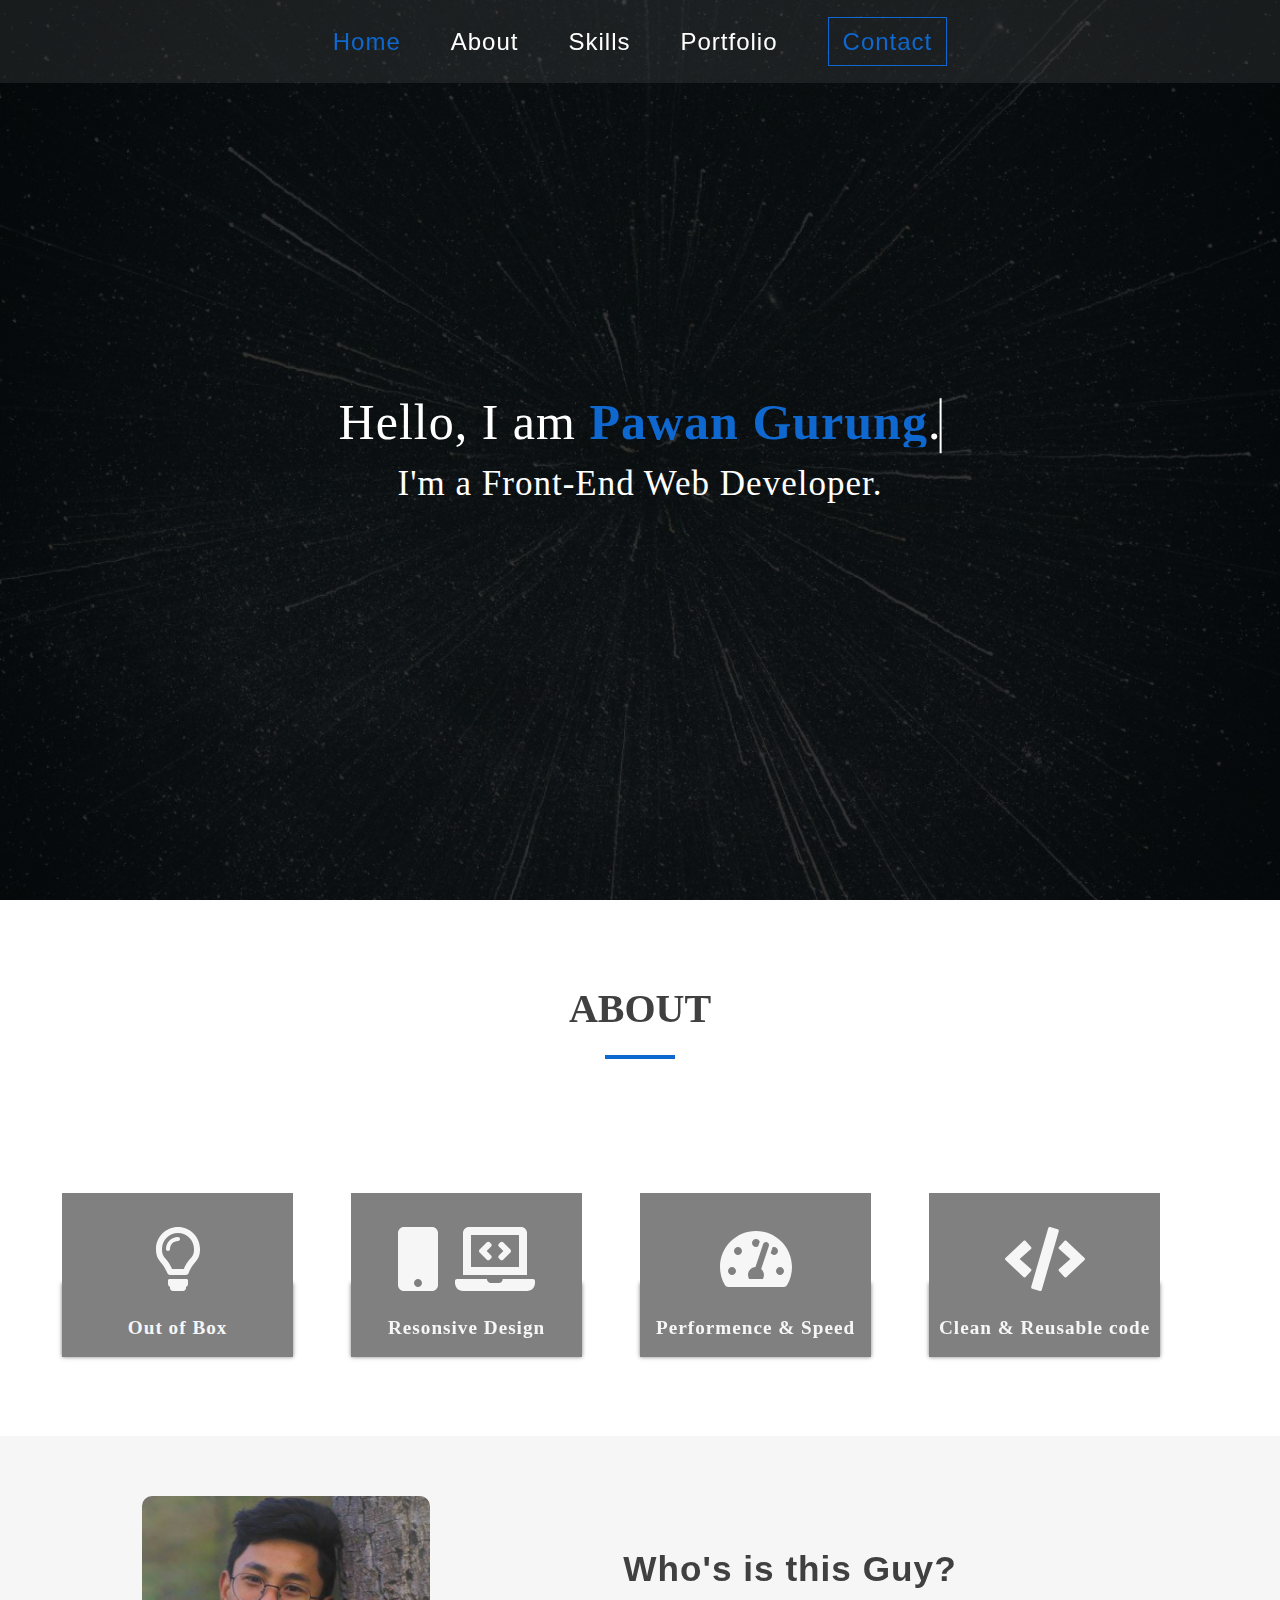
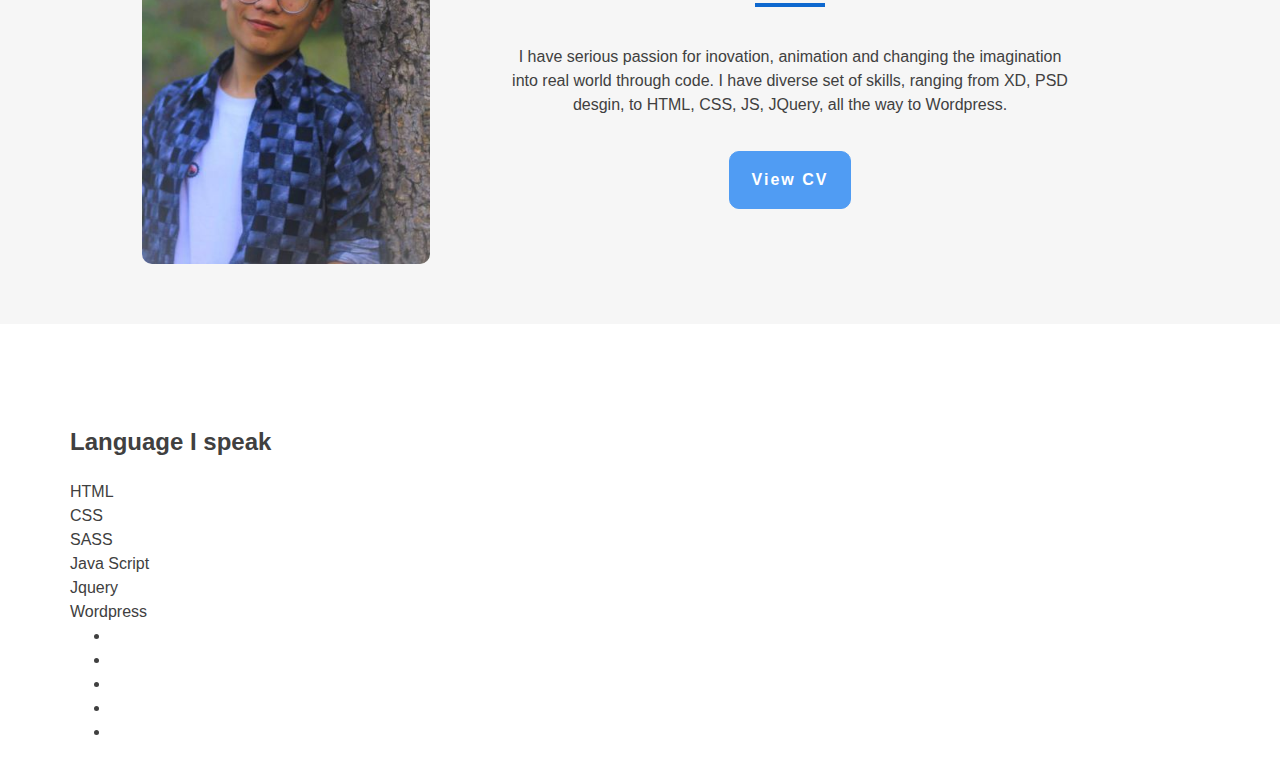
==== markup/index.html @ fe305aac "Desktop Banner and About completed" ====
<!DOCTYPE html>
<html lang="en">
<head>
	<meta charset="UTF-8">
	<meta name="viewport" content="width=device-width, initial-scale=1">
	<link href="https://fonts.googleapis.com/css?family=Raleway:100,100i,200,200i,300,300i,400,400i,500,500i,600,600i,700,700i,800,800i,900,900i&display=swap" rel="stylesheet">
	<link rel="stylesheet" type="text/css" href="style.css">
	<title>Pawan Gurung</title>
</head>
<body>
	<div id="page" class="site">
		<div class="bg-wrapper">
			<header class="site-header">
				<div class="container">
					<div class="text-site">
						<h1 class="site-title">Hello, I am <span class="highlight">Pawan Gurung</span>.</h1>
						<p class="site-description">I'm a Front-End Web Developer.</p>
					</div>
					<nav class="main-navigation">
						<ul>
							<li><a class="current" href="#">Home</a></li>
							<li><a href="#">About</a></li>
							<li><a href="#">Skills</a></li>
							<li><a href="#">Portfolio</a></li>
							<li><a  class="contact" href="#">Contact</a></li>
						</ul> 
					</nav>
				</div>
			</header>
		</div>
		<section id="about-section" class="about">
			<div class="container">
				<header class="section-header">
					<h2 class="section-title">About</h2>
				</header>
				<div class="row">
					<div class="items">
						<div class="icon-holder">
							<i class="far fa-lightbulb"></i>
							<h3 class="title">Out of Box</h3>
						</div>
						<div class="content">
							<p>Making site creative as much as i can. Next Gen site.</p>
						</div>
					</div>
					<div class="items">
						<div class="icon-holder">
							<i class="fas fa-mobile"></i>
							<i class="fas fa-laptop-code"></i>
							<h3 class="title">Resonsive Design</h3>
						</div>
						<div class="content">
							<p>My layouts will look perfect and work on any device.</p>
						</div>
					</div>
					<div class="items">
						<div class="icon-holder">
							<i class="fas fa-tachometer-alt"></i>
							<h3 class="title">Performence & Speed</h3>
						</div>
						<div class="content">
							<p>I make my site fast load and lag free interaction.</p>
						</div>
					</div>
					<div class="items">
						<div class="icon-holder">
							<i class="fas fa-code"></i>
							<h3 class="title">Clean & Reusable code</h3>
						</div>
						<div class="content">
							<p>I dont just create it, I properly organize it too.</p>
						</div>
					</div>
				</div>
			</div>
			<div class="about-description">
				<div class="container">
					<div class="img-holder">
						<img src="images/img2.jpg" alt="">
					</div>
					<div class="description">
						<h3 class="title">Who's is this Guy?</h3>
						<div class="text-holder">
							<p>I have serious passion for inovation, animation and changing the imagination into real world through code. I have diverse set of skills, ranging from XD, PSD desgin, to HTML, CSS, JS, JQuery, all the way to Wordpress.</p>
						</div>
						<div class="btns">
							<a href="#">View CV</a>
						</div>
					</div>
				</div>
			</div>
		</section>
		<section id="skills-section" class="skills">
			<div class="container">
				<div class="skills">
					<h2 class="title">Language I speak</h2>
					<div class="bar">
						<div class="bar-fill">
							<span class="bar-title">HTML</span>
						</div>
					</div>
					<div class="bar">
						<div class="bar-fill">
							<span class="bar-title">CSS</span>
						</div>
					</div>
					<div class="bar">
						<div class="bar-fill">
							<span class="bar-title">SASS</span>
						</div>
					</div>
					<div class="bar">
						<div class="bar-fill">
							<span class="bar-title">Java Script</span>
						</div>
					</div>
					<div class="bar">
						<div class="bar-fill">
							<span class="bar-title">Jquery</span>
						</div>
					</div>
					<div class="bar">
						<div class="bar-fill">
							<span class="bar-title">Wordpress</span>
						</div>
					</div>
				</div>
				<div class="dev-t">
					<ul>
						<li></li>
						<li></li>
						<li></li>
						<li></li>
						<li></li>
					</ul>
				</div>
			</div>
		</section>
		<section id="portfolio-section" class="portfolio"></section>
	</div>
<script src="js/all.js"></script>
</body>
</html>
---- markup/style.css ----
/*!
Theme Name: Pawan Portfolio
Theme URI: http://underscores.me/
Author: Pawan Gurung
Author URI: http://brad.io
Description: This is my official site.
Version: 1.0.0
License: GNU General Public License v2 or later
License URI: LICENSE
Text Domain: demo-web
Tags: custom-background, custom-logo, custom-menu, featured-images, threaded-comments, translation-ready

This theme, like WordPress, is licensed under the GPL.
Use it to make something cool, have fun, and share what you've learned with others.

Demo is based on Underscores https://underscores.me/, (C) 2012-2017 Automattic, Inc.
Underscores is distributed under the terms of the GNU GPL v2 or later.

Normalizing styles have been helped along thanks to the fine work of
Nicolas Gallagher and Jonathan Neal https://necolas.github.io/normalize.css/
*/
/*--------------------------------------------------------------
# Normalize
--------------------------------------------------------------*/
html {
  font-family: sans-serif;
  -webkit-text-size-adjust: 100%;
  -ms-text-size-adjust: 100%; }

body {
  margin: 0; }

article,
aside,
details,
figcaption,
figure,
footer,
header,
main,
menu,
nav,
section,
summary {
  display: block; }

audio,
canvas,
progress,
video {
  display: inline-block;
  vertical-align: baseline; }

audio:not([controls]) {
  display: none;
  height: 0; }

[hidden],
template {
  display: none; }

a {
  background-color: transparent; }

a:active,
a:hover {
  outline: 0; }

abbr[title] {
  border-bottom: 1px dotted; }

b,
strong {
  font-weight: bold; }

dfn {
  font-style: italic; }

h1 {
  font-size: 2em;
  margin: 0.67em 0; }

mark {
  background: #ff0;
  color: #000; }

small {
  font-size: 80%; }

sub,
sup {
  font-size: 75%;
  line-height: 0;
  position: relative;
  vertical-align: baseline; }

sup {
  top: -0.5em; }

sub {
  bottom: -0.25em; }

img {
  border: 0; }

svg:not(:root) {
  overflow: hidden; }

figure {
  margin: 1em 40px; }

hr {
  box-sizing: content-box;
  height: 0; }

pre {
  overflow: auto; }

code,
kbd,
pre,
samp {
  font-family: monospace, monospace;
  font-size: 1em; }

button,
input,
optgroup,
select,
textarea {
  color: inherit;
  font: inherit;
  margin: 0; }

button {
  overflow: visible; }

button,
select {
  text-transform: none; }

button,
html input[type="button"],
input[type="reset"],
input[type="submit"] {
  -webkit-appearance: button;
  cursor: pointer; }

button[disabled],
html input[disabled] {
  cursor: default; }

button::-moz-focus-inner,
input::-moz-focus-inner {
  border: 0;
  padding: 0; }

input {
  line-height: normal; }

input[type="checkbox"],
input[type="radio"] {
  box-sizing: border-box;
  padding: 0; }

input[type="number"]::-webkit-inner-spin-button,
input[type="number"]::-webkit-outer-spin-button {
  height: auto; }

input[type="search"]::-webkit-search-cancel-button,
input[type="search"]::-webkit-search-decoration {
  -webkit-appearance: none; }

fieldset {
  border: 1px solid #c0c0c0;
  margin: 0 2px;
  padding: 0.35em 0.625em 0.75em; }

legend {
  border: 0;
  padding: 0; }

textarea {
  overflow: auto; }

optgroup {
  font-weight: bold; }

table {
  border-collapse: collapse;
  border-spacing: 0; }

td,
th {
  padding: 0; }

/*--------------------------------------------------------------
# Typography
--------------------------------------------------------------*/
body,
button,
input,
select,
optgroup,
textarea {
  color: #404040;
  font-family: sans-serif;
  font-size: 16px;
  font-size: 1rem;
  line-height: 1.5; }

h1, h2, h3, h4, h5, h6 {
  clear: both; }

p {
  margin-bottom: 1.5em; }

dfn, cite, em, i {
  font-style: italic; }

blockquote {
  margin: 0 1.5em; }

address {
  margin: 0 0 1.5em; }

pre {
  background: #eee;
  font-family: "Courier 10 Pitch", Courier, monospace;
  font-size: 15px;
  font-size: 0.9375rem;
  line-height: 1.6;
  margin-bottom: 1.6em;
  max-width: 100%;
  overflow: auto;
  padding: 1.6em; }

code, kbd, tt, var {
  font-family: Monaco, Consolas, "Andale Mono", "DejaVu Sans Mono", monospace;
  font-size: 15px;
  font-size: 0.9375rem; }

abbr, acronym {
  border-bottom: 1px dotted #666;
  cursor: help; }

mark, ins {
  background: #fff9c0;
  text-decoration: none; }

big {
  font-size: 125%; }

/*==========================
 Common style
===========================*/
.site {
  background: #fff; }

.custom-background .site {
  margin: 0 20px; }

.container {
  max-width: 1170px;
  margin: 0 auto;
  padding: 0 15px; }

.container:after {
  content: '';
  display: block;
  clear: both; }

.row {
  margin: 0 -15px; }

.row:after {
  content: '';
  display: block;
  clear: both; }

.clearfix {
  content: '';
  display: block;
  clear: both; }

.bg-wrapper {
  position: relative;
  background: linear-gradient(rgba(0, 0, 0, 0.8), rgba(0, 0, 0, 0.8)), url(images/img1.jpg);
  background-position: center;
  background-size: cover;
  background-attachment: fixed;
  height: 100vh; }

/*--------------------------------------------------------------
# Accessibility
--------------------------------------------------------------*/
/* Text meant only for screen readers. */
.screen-reader-text {
  border: 0;
  clip: rect(1px, 1px, 1px, 1px);
  clip-path: inset(50%);
  height: 1px;
  margin: -1px;
  overflow: hidden;
  padding: 0;
  position: absolute !important;
  width: 1px;
  word-wrap: normal !important;
  /* Many screen reader and browser combinations announce broken words as they would appear visually. */ }

.screen-reader-text:focus {
  background-color: #f1f1f1;
  border-radius: 3px;
  box-shadow: 0 0 2px 2px rgba(0, 0, 0, 0.6);
  clip: auto !important;
  clip-path: none;
  color: #21759b;
  display: block;
  font-size: 14px;
  font-size: 0.875rem;
  font-weight: bold;
  height: auto;
  left: 5px;
  line-height: normal;
  padding: 15px 23px 14px;
  text-decoration: none;
  top: 5px;
  width: auto;
  z-index: 100000;
  /* Above WP toolbar. */ }

/* Do not show the outline on the skip link target. */
#content[tabindex="-1"]:focus {
  outline: 0; }

/*--------------------------------------------------------------
# Alignments
--------------------------------------------------------------*/
.alignleft {
  display: inline;
  float: left;
  margin-right: 1.5em; }

.alignright {
  display: inline;
  float: right;
  margin-left: 1.5em; }

.aligncenter {
  clear: both;
  display: block;
  margin-left: auto;
  margin-right: auto; }

/*--------------------------------------------------------------
## Captions
--------------------------------------------------------------*/
.wp-caption {
  margin-bottom: 1.5em;
  margin-top: 0;
  max-width: 100%; }

.wp-caption img[class*="wp-image-"] {
  display: block;
  margin-left: auto;
  margin-right: auto; }

.wp-caption .wp-caption-text {
  font-size: 0.722em;
  color: #86919d; }

.wp-caption-text {
  text-align: center; }

/*--------------------------------------------------------------
# Clearings
--------------------------------------------------------------*/
.clear:before,
.clear:after,
.entry-content:before,
.entry-content:after,
.comment-content:before,
.comment-content:after,
.site-header:before,
.site-header:after,
.site-content:before,
.site-content:after,
.site-footer:before,
.site-footer:after {
  content: "";
  display: table;
  table-layout: fixed; }

.clear:after,
.entry-content:after,
.comment-content:after,
.site-header:after,
.site-content:after,
.site-footer:after {
  clear: both; }

/*--------------------------------------------------------------
## Comments
--------------------------------------------------------------*/
.comment-content a {
  word-wrap: break-word; }

.bypostauthor {
  display: block; }

/*--------------------------------------------------------------
# Content
--------------------------------------------------------------*/
/*--------------------------------------------------------------
## Posts and pages
--------------------------------------------------------------*/
.sticky {
  display: block; }

.hentry {
  margin: 0 0 1.5em; }

.updated:not(.published) {
  display: none; }

.page-content,
.entry-content,
.entry-summary {
  margin: 1.5em 0 0; }

.page-links {
  clear: both;
  margin: 0 0 1.5em; }

/*--------------------------------------------------------------
# Elements
--------------------------------------------------------------*/
html {
  -webkit-box-sizing: border-box;
  box-sizing: border-box; }

*,
*:before,
*:after {
  /* Inherit box-sizing to make it easier to change the property for components that leverage other behavior; see https://css-tricks.com/inheriting-box-sizing-probably-slightly-better-best-practice/ */
  -webkit-box-sizing: inherit;
  box-sizing: inherit; }

body {
  background: #fff;
  /* Fallback for when there is no custom background color defined. */ }

hr {
  background-color: #f1f5f8;
  border: 0;
  height: 2px;
  margin-bottom: 1.5em; }

ul, ol {
  margin: 0 0 1.5em 0; }

ul {
  list-style: disc; }

ol {
  list-style: decimal; }

li > ul,
li > ol {
  margin-bottom: 0;
  margin-left: 1.5em; }

dt {
  font-weight: bold; }

dd {
  margin: 0 1.5em 1.5em; }

img {
  height: auto;
  /* Make sure images are scaled correctly. */
  max-width: 100%;
  /* Adhere to container width. */ }

figure {
  margin: 1em 0;
  /* Extra wide images within figure tags don't overflow the content area. */ }

table {
  margin: 0 0 1.5em;
  width: 100%; }

/*--------------------------------------------------------------
# Forms
--------------------------------------------------------------*/
button,
input[type="button"],
input[type="reset"],
input[type="submit"] {
  display: inline-block;
  background: #0e68cf;
  color: #fff;
  padding: 9px 24px;
  font-size: 1em;
  font-weight: 500;
  border: 1px solid #0e68cf;
  border-radius: 4px;
  -webkit-transition: ease, 0.2s;
  -moz-transition: ease, 0.2s;
  transition: ease, 0.2s;
  outline: none; }

button:hover,
input[type="button"]:hover,
input[type="reset"]:hover,
input[type="submit"]:hover {
  background: #fff;
  border-color: #0e68cf;
  color: #0e68cf;
  text-decoration: none; }

button:active, button:focus,
input[type="button"]:active,
input[type="button"]:focus,
input[type="reset"]:active,
input[type="reset"]:focus,
input[type="submit"]:active,
input[type="submit"]:focus {
  background: #fff;
  border-color: #0e68cf;
  color: #0e68cf;
  text-decoration: none; }

input[type="text"],
input[type="email"],
input[type="url"],
input[type="password"],
input[type="search"],
input[type="number"],
input[type="tel"],
input[type="range"],
input[type="date"],
input[type="month"],
input[type="week"],
input[type="time"],
input[type="datetime"],
input[type="datetime-local"],
input[type="color"],
textarea {
  color: #86919d;
  border: 1px solid #dae1e7;
  border-radius: 4px;
  padding: 10px 15px;
  font-size: 0.8em;
  outline: none; }

input[type="text"]:focus,
input[type="email"]:focus,
input[type="url"]:focus,
input[type="password"]:focus,
input[type="search"]:focus,
input[type="number"]:focus,
input[type="tel"]:focus,
input[type="range"]:focus,
input[type="date"]:focus,
input[type="month"]:focus,
input[type="week"]:focus,
input[type="time"]:focus,
input[type="datetime"]:focus,
input[type="datetime-local"]:focus,
input[type="color"]:focus,
textarea:focus {
  color: #111; }

select {
  border: 1px solid #dae1e7; }

textarea {
  width: 100%;
  height: 180px;
  resize: vertical; }

/*--------------------------------------------------------------
# Infinite scroll
--------------------------------------------------------------*/
/* Globally hidden elements when Infinite Scroll is supported and in use. */
.infinite-scroll .posts-navigation,
.infinite-scroll.neverending .site-footer {
  /* Theme Footer (when set to scrolling) */
  display: none; }

/* When Infinite Scroll has reached its end we need to re-display elements that were hidden (via .neverending) before. */
.infinity-end.neverending .site-footer {
  display: block; }

/*--------------------------------------------------------------
# Media
--------------------------------------------------------------*/
.page-content .wp-smiley,
.entry-content .wp-smiley,
.comment-content .wp-smiley {
  border: none;
  margin-bottom: 0;
  margin-top: 0;
  padding: 0; }

/* Make sure embeds and iframes fit their containers. */
embed,
iframe,
object {
  max-width: 100%; }

/* Make sure logo link wraps around logo image. */
.custom-logo-link {
  display: inline-block; }

.site-header .text-site {
  position: absolute;
  top: 50%;
  left: 50%;
  -webkit-transform: translate(-50%, -50%);
  -moz-transform: translate(-50%, -50%);
  transform: translate(-50%, -50%);
  font-family: " 'Raleway', sans-serif ";
  color: #fff; }
  .site-header .text-site .site-title {
    font-size: 3.125rem;
    line-height: 3.08rem;
    font-weight: 500;
    letter-spacing: 1px;
    margin: 0;
    animation: type 3s steps(22) 1;
    overflow: hidden;
    white-space: nowrap; }
    .site-header .text-site .site-title:after {
      content: '';
      position: absolute;
      top: 0;
      left: 0;
      width: 100%;
      height: 55px;
      border-right: 2px solid #fff;
      -webkit-animation: type 3s steps(22) 1;
      -o-animation: type 3s steps(22) 1;
      -o-animation: type 3s steps(22) 1;
      animation: type 3s steps(22) 1; }
  .site-header .text-site .highlight {
    color: #0e68cf;
    font-weight: 600; }
  .site-header .text-site .site-description {
    font-size: 2.188rem;
    line-height: 2.143rem;
    font-weight: 500;
    letter-spacing: 1px;
    text-align: center;
    margin: 20px 0 0;
    position: relative;
    -webkit-animation: visible 1s backwards ease 1;
    -o-animation: visible 1s backwards ease 1;
    -o-animation: visible 1s backwards ease 1;
    animation: visible 1s backwards ease 1;
    animation-delay: 3s; }

/* ------------------------------------
 Some Key Frames
 -------------------------------------- */
@-webkit-keyframes type {
  0% {
    width: 0ch; }
  100% {
    width: 25ch; } }
@-moz-keyframes type {
  0% {
    width: 0ch; }
  100% {
    width: 25ch; } }
@keyframes type {
  0% {
    width: 0ch; }
  100% {
    width: 25ch; } }
@-webkit-keyframes visible {
  0% {
    opacity: 0; } }
@-moz-keyframes visible {
  0% {
    opacity: 0; } }
@keyframes visible {
  0% {
    opacity: 0; } }
/*--------------------------------------------------------------
## Galleries
--------------------------------------------------------------*/
.gallery {
  margin: 0 -15px 1.5em; }
  .gallery:after {
    content: '';
    display: block;
    clear: both; }

.gallery-item {
  float: left;
  text-align: center;
  vertical-align: top;
  width: 100%;
  padding: 0 15px;
  margin: 0 0 30px; }

.gallery-columns-2 .gallery-item {
  max-width: 50%; }

.gallery-columns-3 .gallery-item {
  max-width: 33.33%; }

.gallery-columns-4 .gallery-item {
  max-width: 25%; }

.gallery-columns-5 .gallery-item {
  max-width: 20%; }

.gallery-columns-6 .gallery-item {
  max-width: 16.66%; }

.gallery-columns-7 .gallery-item {
  max-width: 14.28%; }

.gallery-columns-8 .gallery-item {
  max-width: 12.5%; }

.gallery-columns-9 .gallery-item {
  max-width: 11.11%; }

.gallery-caption {
  display: block; }

@media only screen and (max-width: 767px) {
  .gallery {
    margin: 0 -5px 1.5em; }

  .gallery-item {
    padding: 0 5px;
    margin: 0 0 10px; } }
/*--------------------------------------------------------------
# Navigation
--------------------------------------------------------------*/
/*--------------------------------------------------------------
## Links
--------------------------------------------------------------*/
a {
  color: #fff;
  text-decoration: none; }

a:hover,
a:focus {
  text-decoration: underline;
  color: #0e68cf; }

a:focus {
  outline: thin dotted; }

a:hover, a:active {
  outline: 0; }

/*--------------------------------------------------------------
## Menus
--------------------------------------------------------------*/
.main-navigation {
  position: fixed;
  left: 50%;
  width: 100vw;
  -webkit-transform: translate(-50%, 0);
  -moz-transform: translate(-50%, 0);
  transform: translate(-50%, 0);
  padding: 2rem 0;
  text-align: center;
  background: rgba(93, 93, 93, 0.24); }
  .main-navigation ul {
    margin: 0;
    padding: 0;
    list-style: none;
    display: flex;
    justify-content: center;
    font-size: 1.5rem;
    line-height: 1.208rem;
    letter-spacing: 1px; }
    .main-navigation ul li {
      margin-right: 50px; }
      .main-navigation ul li a:hover, .main-navigation ul li:focus {
        color: #0e68cf;
        text-decoration: none; }
      .main-navigation ul li .current {
        color: #0e68cf; }
      .main-navigation ul li .contact {
        padding: 10px 14px;
        border: 1px solid #0e68cf;
        color: #0e68cf; }
        .main-navigation ul li .contact:hover, .main-navigation ul li .contact:focus {
          color: #fff;
          border-color: #fff; }
      .main-navigation ul li:last-child {
        margin: 0; }

.about .about-description .btns {
  font-size: 1rem;
  line-height: 1.2rem;
  font-weight: 600;
  letter-spacing: 2px; }
  .about .about-description .btns a {
    color: #fff;
    padding: 18px 22px;
    background: #509cf3;
    border-radius: 10px;
    display: inline-block;
    border: 1px solid #509cf3; }
    .about .about-description .btns a:hover {
      color: #509cf3;
      background: #fff;
      text-decoration: none; }

.site-content {
  margin: 60px 0 80px; }

#primary {
  float: left;
  width: 66.6667%;
  margin-right: 5.1282%; }

#secondary {
  float: left;
  width: 28.2051%; }

@media only screen and (max-width: 1024px) {
  #primary {
    width: 100%;
    margin-bottom: 60px;
    margin-right: 0;
    margin-left: 0; }

  /*primary*/
  #secondary {
    width: 100%; } }
.leftsidebar #primary {
  float: right;
  margin-right: 0;
  margin-left: 5.1282%; }

.about {
  margin: 100px 0; }
  .about .section-header {
    margin-bottom: 100px; }
    .about .section-header .section-title {
      font-size: 2.5rem;
      line-height: 1.15rem;
      font-weight: 600;
      font-family: " 'Raleway', sans-serif ";
      color: #404040;
      text-transform: uppercase;
      text-align: center;
      position: relative; }
      .about .section-header .section-title:after {
        content: '';
        position: absolute;
        top: 300%;
        left: 50%;
        -webkit-transform: translate(-50%, 0);
        -moz-transform: translate(-50%, 0);
        transform: translate(-50%, 0);
        width: 70px;
        height: 4px;
        background: #0e68cf; }
  .about .row {
    display: flex;
    flex-wrap: wrap;
    justify-content: space-between;
    text-align: center;
    margin: 0 -8px 80px -8px; }
    .about .row .items {
      width: 20%; }
      .about .row .items .icon-holder {
        font-size: 4rem;
        color: #f6f6f6;
        padding: 20px 0;
        background: gray;
        -webkit-transform: translate(0, 75px);
        -moz-transform: translate(0, 75px);
        transform: translate(0, 75px);
        -webkit-transition: ease 0.3s;
        -moz-transition: ease 0.3s;
        transition: ease 0.3s; }
        .about .row .items .icon-holder .title {
          font-size: 1.2rem;
          line-height: 1.12rem;
          color: #f6f6f6;
          font-family: " 'Raleway', sans-serif ";
          margin: 10px 0 0;
          letter-spacing: 1px; }
      .about .row .items .content {
        padding: 21px 13px;
        font-size: 0.8rem;
        line-height: 1rem;
        color: #404040;
        box-shadow: 0 1px 4px rgba(0, 0, 0, 0.5); }
        .about .row .items .content p {
          margin: 0; }
      .about .row .items:hover .icon-holder {
        font-size: 4rem;
        color: #f6f6f6;
        padding: 20px 0;
        background: #509cf3;
        -webkit-transform: translate(0, 0px);
        -moz-transform: translate(0, 0px);
        transform: translate(0, 0px); }
  .about .about-description {
    background: #f6f6f6;
    padding: 60px 0; }
    .about .about-description .container {
      display: flex; }
      .about .about-description .container .img-holder {
        border-radius: 5px;
        text-align: right; }
        .about .about-description .container .img-holder img {
          vertical-align: top;
          border-radius: 10px;
          width: 80%; }
      .about .about-description .container .description {
        text-align: center;
        width: 50%;
        vertical-align: center;
        margin: 57px 0 0 75px; }
        .about .about-description .container .description .title {
          font-size: 2.2rem;
          line-height: 2rem;
          letter-spacing: 1px;
          color: #404040;
          margin: 0 0 60px;
          position: relative; }
          .about .about-description .container .description .title:after {
            content: '';
            position: absolute;
            top: 155%;
            left: 50%;
            -webkit-transform: translate(-50%, 0);
            -moz-transform: translate(-50%, 0);
            transform: translate(-50%, 0);
            width: 70px;
            height: 4px;
            background: #0e68cf; }
        .about .about-description .container .description .text-holder {
          padding-bottom: 10px; }

/*# sourceMappingURL=style.css.map */
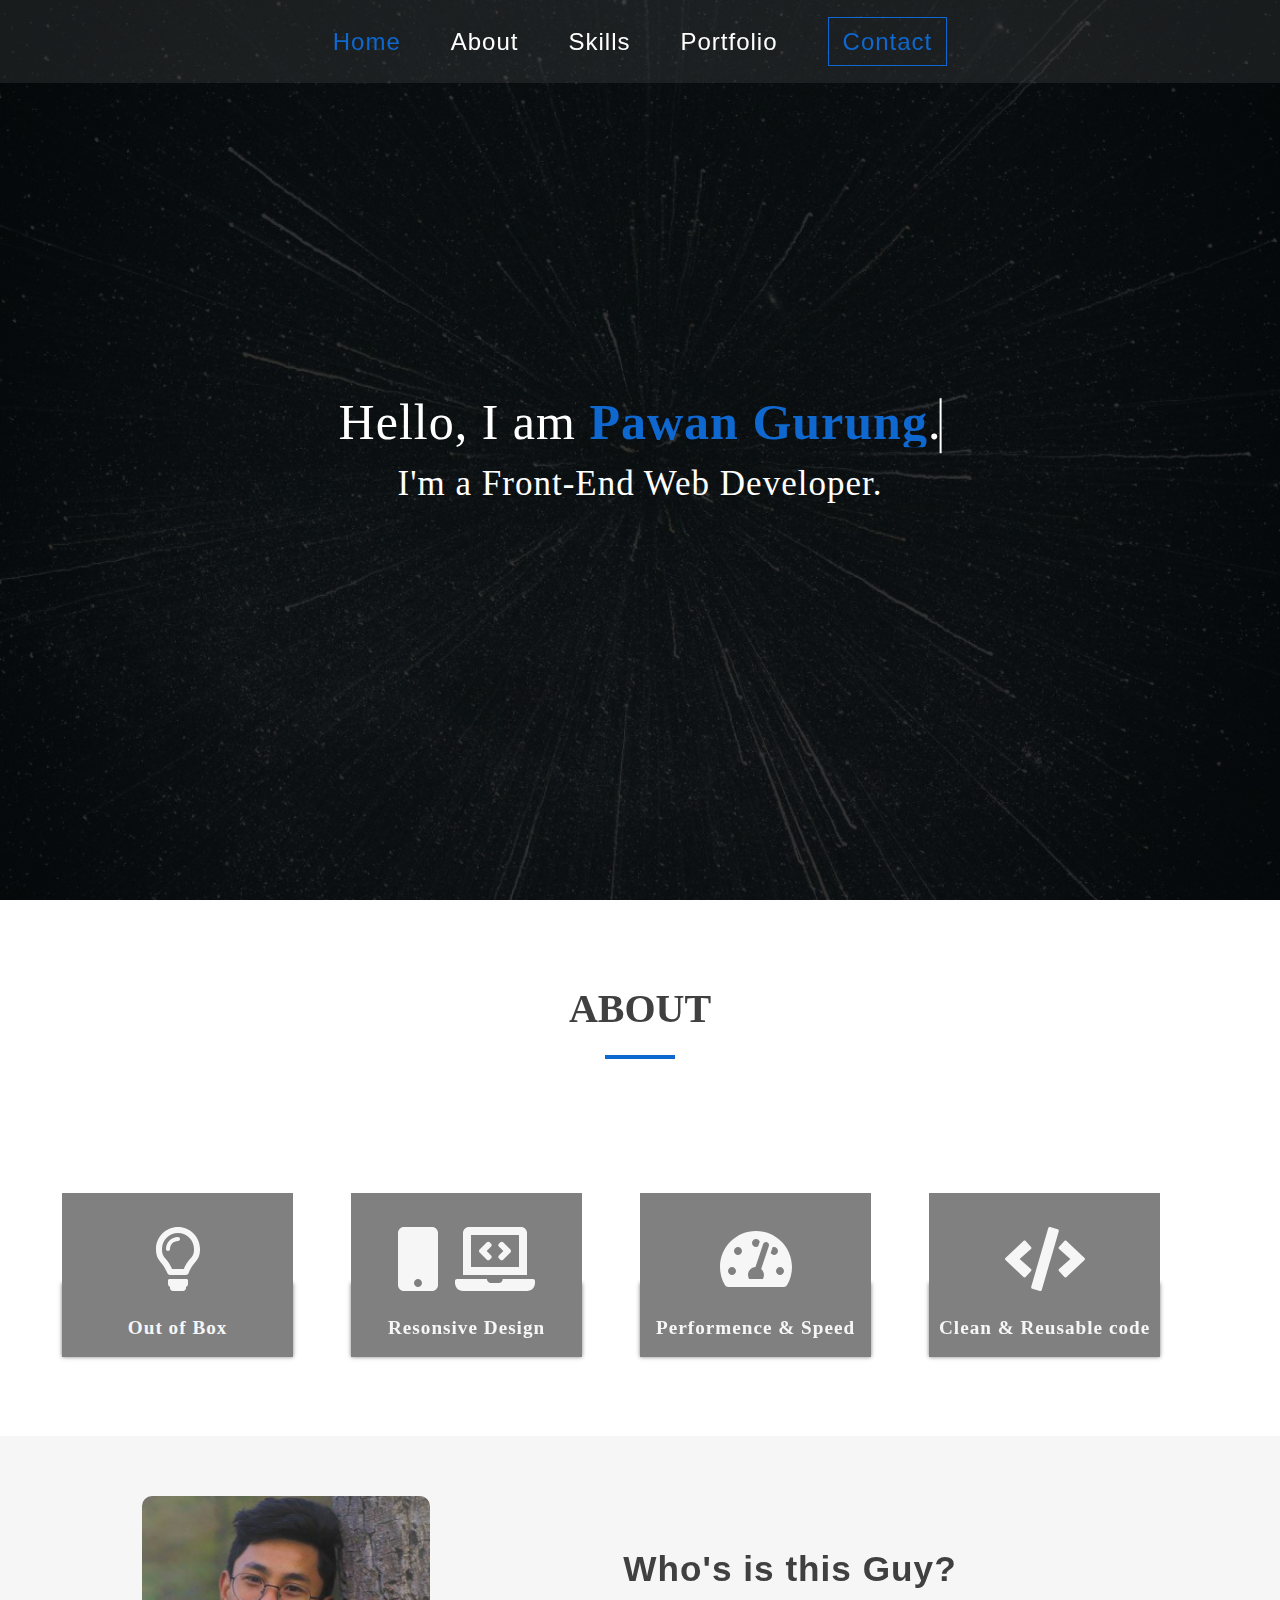
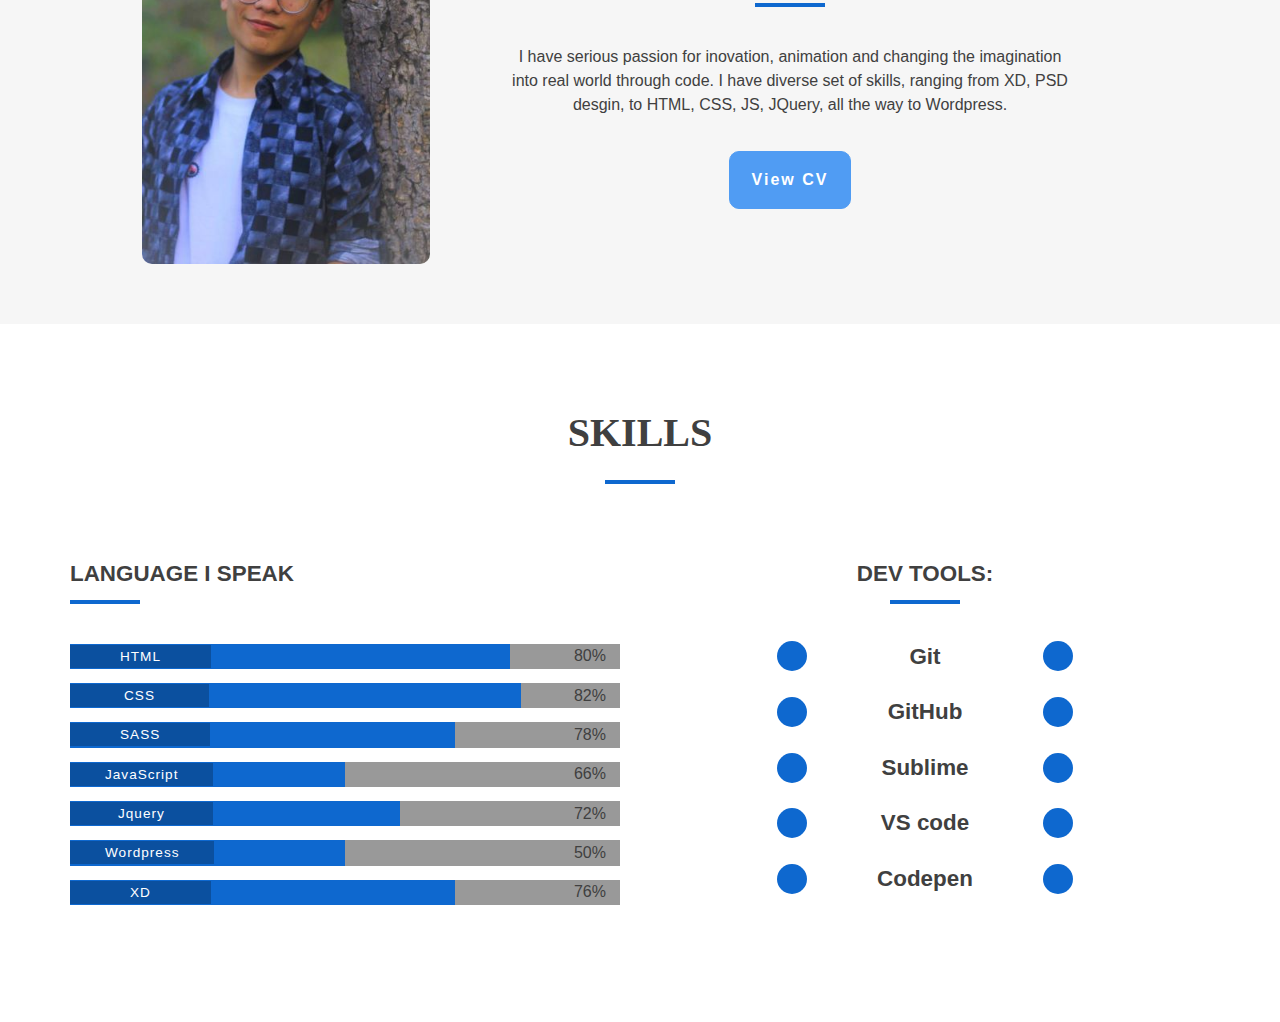
==== commit b83aef37: "Skills section completed" ====
--- a/markup/index.html
+++ b/markup/index.html
@@ -28,6 +28,7 @@
 				</div>
 			</header>
 		</div>
+		<!-- Banner -->
 		<section id="about-section" class="about">
 			<div class="container">
 				<header class="section-header">
@@ -90,53 +91,76 @@
 				</div>
 			</div>
 		</section>
+		<!-- About Section -->
 		<section id="skills-section" class="skills">
 			<div class="container">
-				<div class="skills">
-					<h2 class="title">Language I speak</h2>
-					<div class="bar">
-						<div class="bar-fill">
-							<span class="bar-title">HTML</span>
+				<header class="section-header">
+					<h2 class="section-title">Skills</h2>
+				</header>
+				<div class="skills-holder">
+					<div class="skill">
+						<h3 class="title">Language I speak</h3>
+						<div class="bar">
+							<div class="bar-fill html">
+								<span class="bar-title">HTML</span>
+							</div>
+							<span class="numb">80%</span>
+						</div>
+						<div class="bar">
+							<div class="bar-fill css">
+								<span class="bar-title">CSS</span>
+							</div>
+							<span class="numb">82%</span>
+						</div>
+						<div class="bar">
+							<div class="bar-fill sass">
+								<span class="bar-title">SASS</span>
+							</div>
+							<span class="numb">78%</span>
+						</div>
+						<div class="bar">
+							<div class="bar-fill js">
+								<span class="bar-title">JavaScript</span>
+							</div>
+							<span class="numb">66%</span>
+						</div>
+						<div class="bar">
+							<div class="bar-fill Jquery">
+								<span class="bar-title">Jquery</span>
+							</div>
+							<span class="numb">72%</span>
+						</div>
+						<div class="bar">
+							<div class="bar-fill Wordpress">
+								<span class="bar-title">Wordpress</span>
+							</div>
+							<span class="numb">50%</span>
+						</div>
+						<div class="bar">
+							<div class="bar-fill xd">
+								<span class="bar-title">XD</span>
+							</div>
+							<span class="numb">76%</span>
 						</div>
 					</div>
-					<div class="bar">
-						<div class="bar-fill">
-							<span class="bar-title">CSS</span>
-						</div>
+					<div class="dev-t">
+						<h3 class="title">Dev Tools:</h3>
+						<ul>
+							<li>Git</li>
+							<li>GitHub</li>
+							<li>Sublime</li>
+							<li>VS code</li>
+							<li>Codepen</li>
+						</ul>
 					</div>
-					<div class="bar">
-						<div class="bar-fill">
-							<span class="bar-title">SASS</span>
-						</div>
-					</div>
-					<div class="bar">
-						<div class="bar-fill">
-							<span class="bar-title">Java Script</span>
-						</div>
-					</div>
-					<div class="bar">
-						<div class="bar-fill">
-							<span class="bar-title">Jquery</span>
-						</div>
-					</div>
-					<div class="bar">
-						<div class="bar-fill">
-							<span class="bar-title">Wordpress</span>
-						</div>
-					</div>
-				</div>
-				<div class="dev-t">
-					<ul>
-						<li></li>
-						<li></li>
-						<li></li>
-						<li></li>
-						<li></li>
-					</ul>
 				</div>
 			</div>
 		</section>
-		<section id="portfolio-section" class="portfolio"></section>
+		<!-- Skill Section -->
+		<section id="portfolio-section" class="portfolio">
+			
+		</section>
+		<!-- Portfolio Section -->
 	</div>
 <script src="js/all.js"></script>
 </body>
--- a/markup/style.css
+++ b/markup/style.css
@@ -948,4 +948,161 @@
         .about .about-description .container .description .text-holder {
           padding-bottom: 10px; }
 
+.skills {
+  margin-bottom: 100px; }
+  .skills .section-header {
+    margin-bottom: 100px; }
+    .skills .section-header .section-title {
+      font-size: 2.5rem;
+      line-height: 1.15rem;
+      font-weight: 600;
+      font-family: " 'Raleway', sans-serif ";
+      color: #404040;
+      text-transform: uppercase;
+      text-align: center;
+      position: relative; }
+      .skills .section-header .section-title:after {
+        content: '';
+        position: absolute;
+        top: 300%;
+        left: 50%;
+        -webkit-transform: translate(-50%, 0);
+        -moz-transform: translate(-50%, 0);
+        transform: translate(-50%, 0);
+        width: 70px;
+        height: 4px;
+        background: #0e68cf; }
+  .skills .skills-holder {
+    display: flex; }
+    .skills .skills-holder .skill {
+      width: 50%; }
+      .skills .skills-holder .skill .title {
+        font-size: 1.4rem;
+        line-height: 1.15rem;
+        font-weight: 600;
+        color: #404040;
+        text-transform: uppercase;
+        margin-bottom: 60px;
+        position: relative; }
+        .skills .skills-holder .skill .title:after {
+          content: '';
+          position: absolute;
+          top: 190%;
+          left: 0%;
+          -webkit-transform: translate(0%, 0);
+          -moz-transform: translate(0%, 0);
+          transform: translate(0%, 0);
+          width: 70px;
+          height: 4px;
+          background: #0e68cf; }
+      .skills .skills-holder .skill .bar {
+        width: 550px;
+        margin-bottom: 14px;
+        background: #999999;
+        position: relative; }
+        .skills .skills-holder .skill .bar .bar-fill {
+          background: #0e68cf;
+          padding: 2px 0;
+          font-size: 0.85rem;
+          line-height: 1.333rem;
+          font-weight: 500;
+          letter-spacing: 1px; }
+          .skills .skills-holder .skill .bar .bar-fill .bar-title {
+            padding: 4px 0;
+            background: #0b509f;
+            color: #fff; }
+        .skills .skills-holder .skill .bar .numb {
+          position: absolute;
+          top: 50%;
+          right: 0;
+          -webkit-transform: translate(0, -50%);
+          -moz-transform: translate(0, -50%);
+          transform: translate(0, -50%);
+          margin-right: 14px; }
+        .skills .skills-holder .skill .bar .html {
+          width: 80%; }
+          .skills .skills-holder .skill .bar .html .bar-title {
+            padding: 4px 50px; }
+        .skills .skills-holder .skill .bar .css {
+          width: 82%; }
+          .skills .skills-holder .skill .bar .css .bar-title {
+            padding: 4px 54px; }
+        .skills .skills-holder .skill .bar .sass {
+          width: 70%; }
+          .skills .skills-holder .skill .bar .sass .bar-title {
+            padding: 4px 50px; }
+        .skills .skills-holder .skill .bar .js {
+          width: 50%; }
+          .skills .skills-holder .skill .bar .js .bar-title {
+            padding: 4px 35px; }
+        .skills .skills-holder .skill .bar .Jquery {
+          width: 60%; }
+          .skills .skills-holder .skill .bar .Jquery .bar-title {
+            padding: 4px 48px; }
+        .skills .skills-holder .skill .bar .Wordpress {
+          width: 50%; }
+          .skills .skills-holder .skill .bar .Wordpress .bar-title {
+            padding: 4px 35px; }
+        .skills .skills-holder .skill .bar .xd {
+          width: 70%; }
+          .skills .skills-holder .skill .bar .xd .bar-title {
+            padding: 4px 60px; }
+    .skills .skills-holder .dev-t {
+      width: 50%;
+      text-align: center; }
+      .skills .skills-holder .dev-t .title {
+        font-size: 1.4rem;
+        line-height: 1.15rem;
+        font-weight: 600;
+        color: #404040;
+        text-transform: uppercase;
+        margin-bottom: 60px;
+        position: relative; }
+        .skills .skills-holder .dev-t .title:after {
+          content: '';
+          position: absolute;
+          top: 190%;
+          left: 50%;
+          -webkit-transform: translate(-50%, 0);
+          -moz-transform: translate(-50%, 0);
+          transform: translate(-50%, 0);
+          width: 70px;
+          height: 4px;
+          background: #0e68cf; }
+      .skills .skills-holder .dev-t ul {
+        padding: 0;
+        margin: 0;
+        list-style: none;
+        font-size: 1.4rem;
+        line-height: 1.6rem;
+        font-weight: 600;
+        color: #404040; }
+        .skills .skills-holder .dev-t ul li {
+          margin-bottom: 30px;
+          position: relative; }
+          .skills .skills-holder .dev-t ul li:after {
+            content: '';
+            position: absolute;
+            top: 50%;
+            right: 24%;
+            -webkit-transform: translate(0, -50%);
+            -moz-transform: translate(0, -50%);
+            transform: translate(0, -50%);
+            width: 30px;
+            height: 30px;
+            border-radius: 50%;
+            background: #0e68cf; }
+          .skills .skills-holder .dev-t ul li:before {
+            content: '';
+            position: absolute;
+            top: 50%;
+            left: 24%;
+            -webkit-transform: translate(0, -50%);
+            -moz-transform: translate(0, -50%);
+            transform: translate(0, -50%);
+            width: 30px;
+            height: 30px;
+            border-radius: 50%;
+            background: #0e68cf; }
+
 /*# sourceMappingURL=style.css.map */
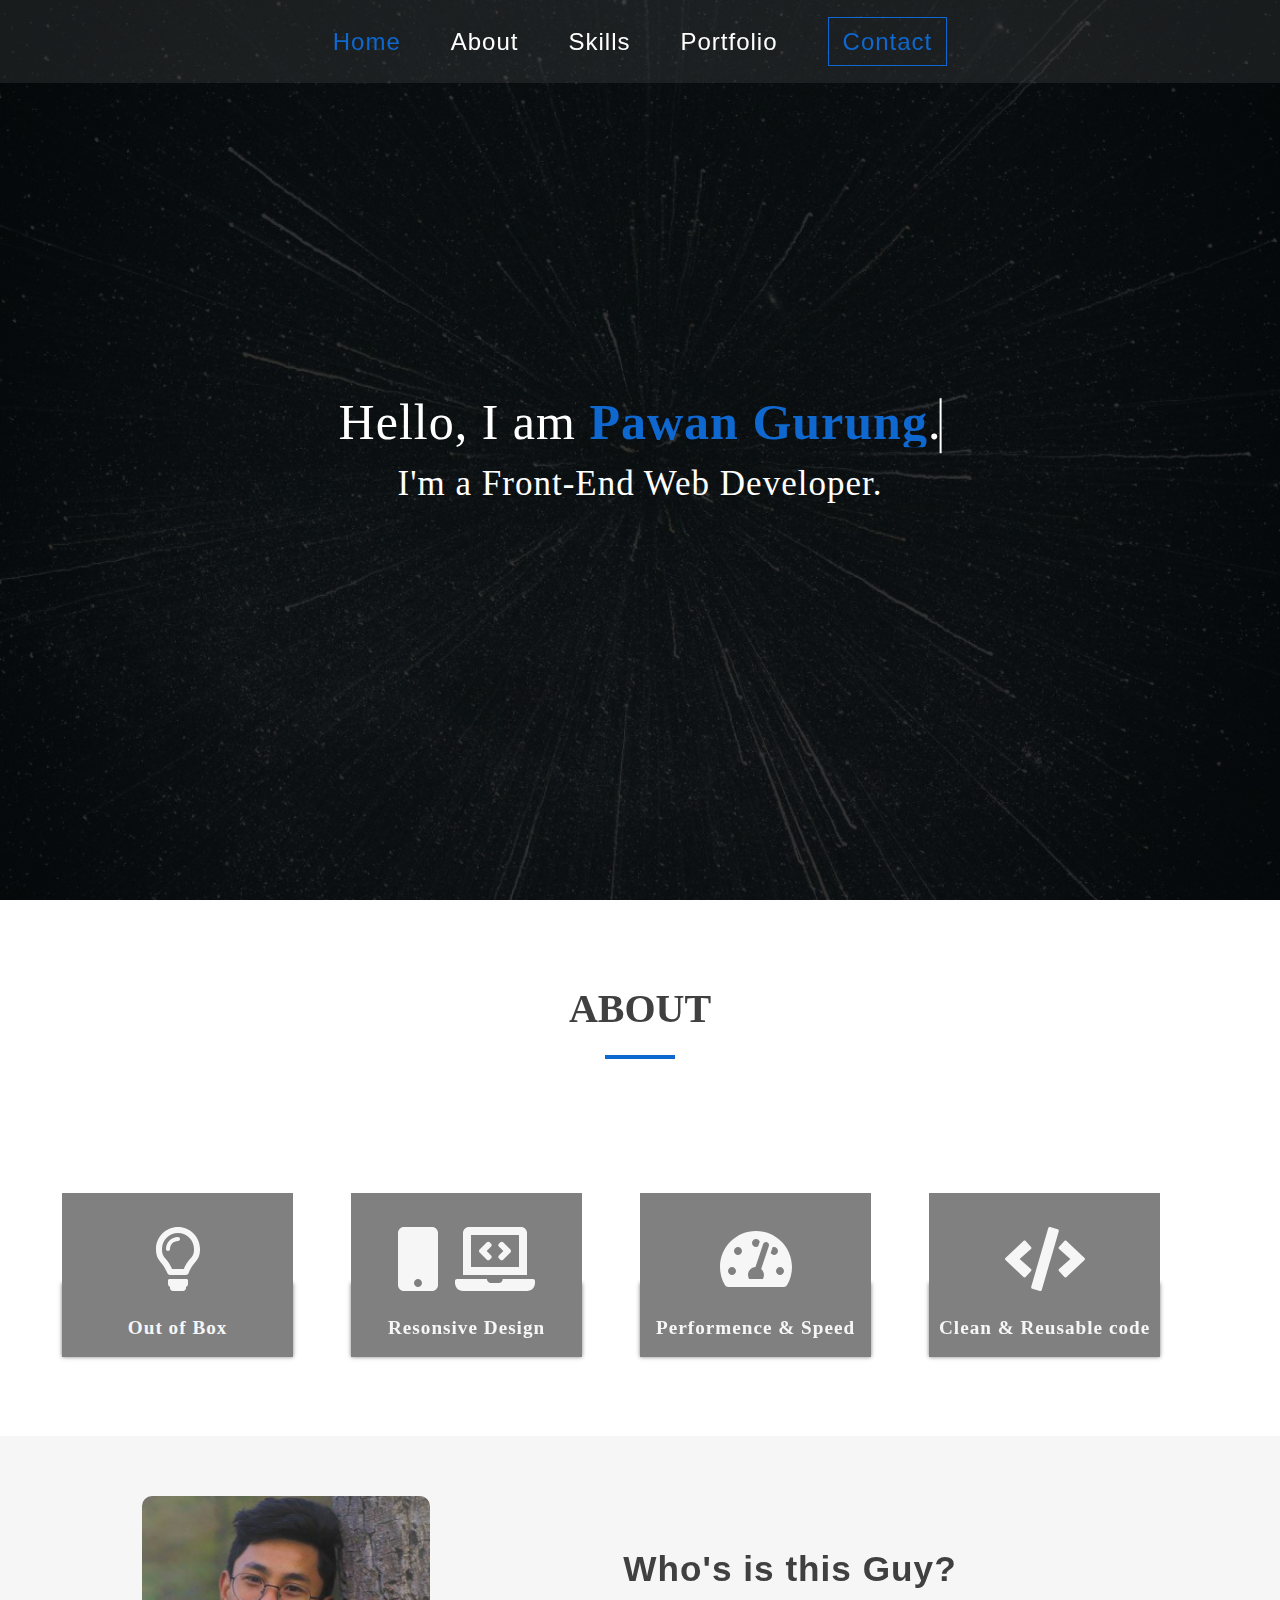
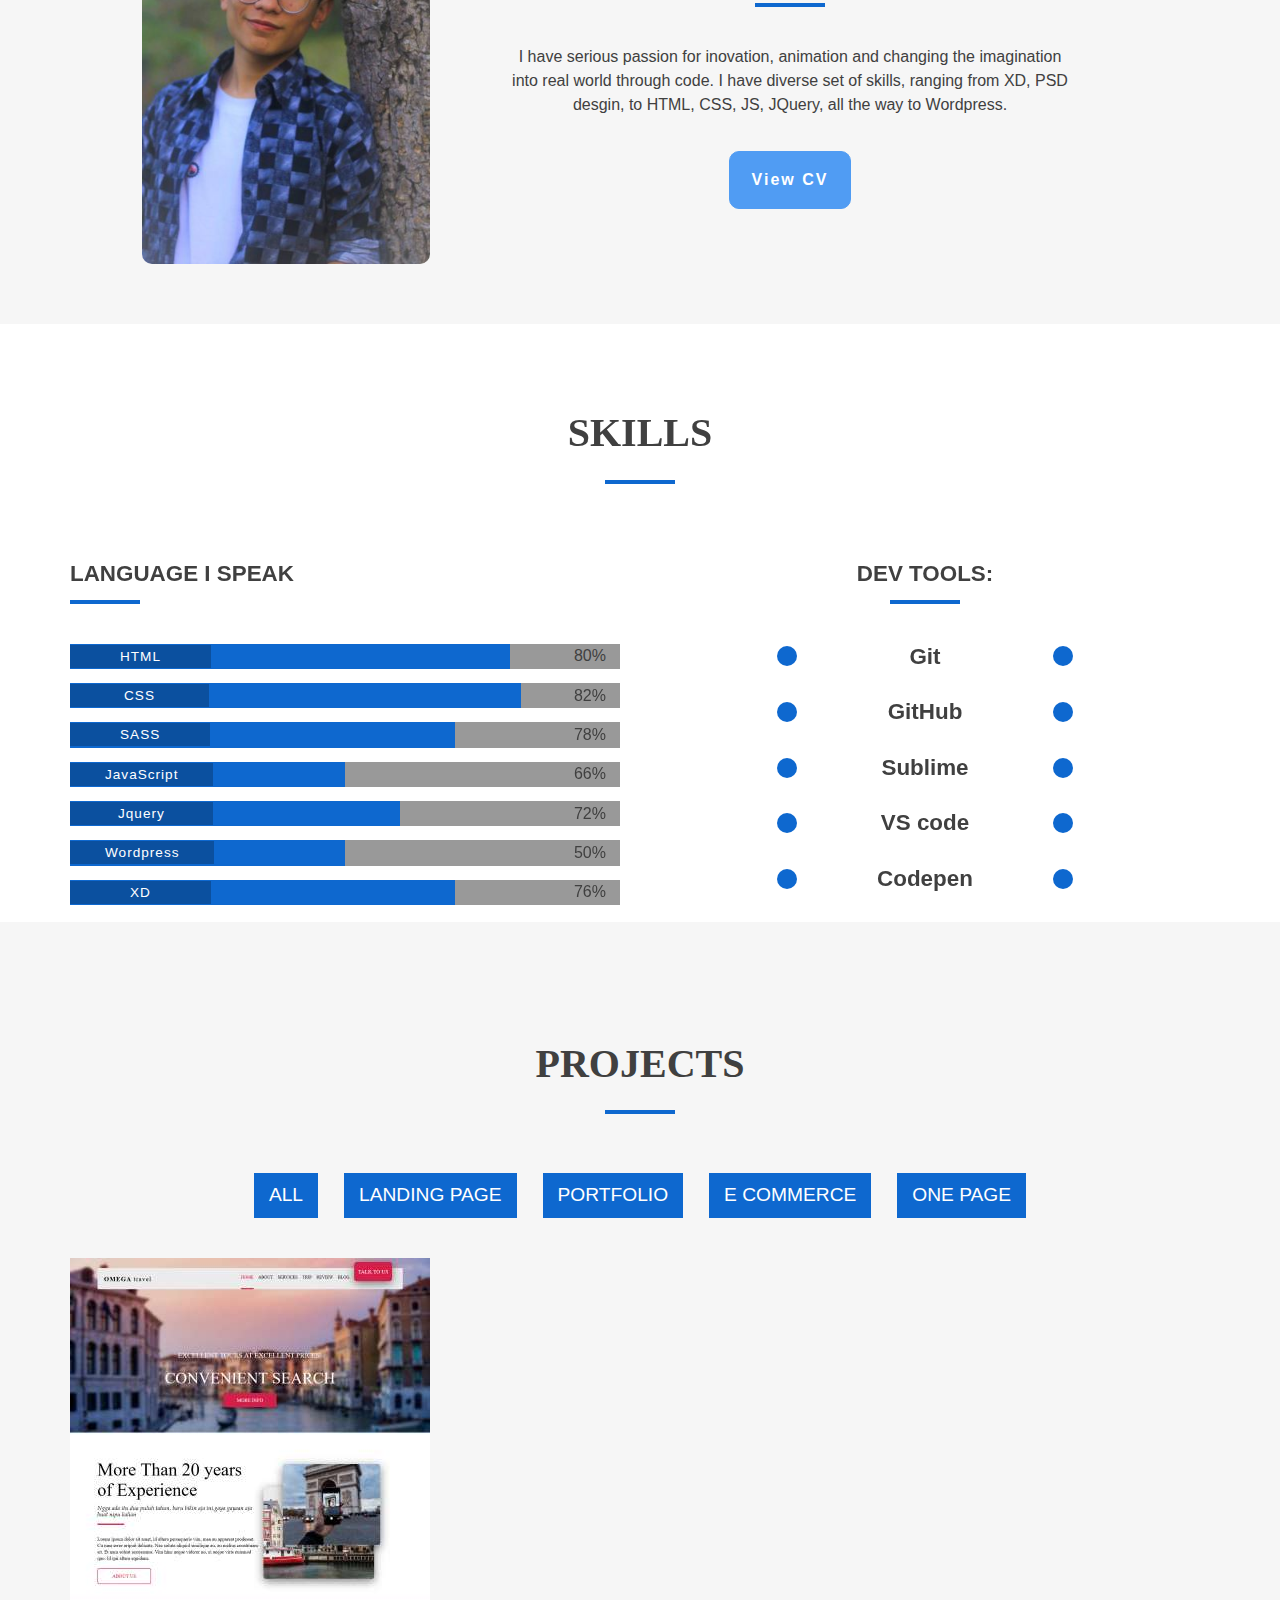
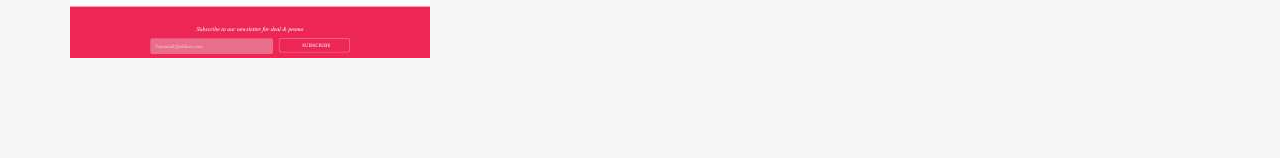
==== commit 6ad2d765: "skills section layout completed" ====
--- a/markup/index.html
+++ b/markup/index.html
@@ -158,7 +158,25 @@
 		</section>
 		<!-- Skill Section -->
 		<section id="portfolio-section" class="portfolio">
-			
+			<div class="container">
+				<header class="section-header">
+					<h2 class="section-title">PROJECTS</h2>
+				</header>
+				<ul class="list-title">
+					<li><a href="#">All</a></li>
+					<li><a href="#">landing page</a></li>
+					<li><a href="#">Portfolio</a></li>
+					<li><a href="#">E commerce</a></li>
+					<li><a href="#">One page</a></li>
+				</ul>
+				<div class="row">
+					<div class="col">
+						<div class="img-holder">
+							<img src="images/img3.jpg" alt="">
+						</div>
+					</div>
+				</div>
+			</div>
 		</section>
 		<!-- Portfolio Section -->
 	</div>
--- a/markup/style.css
+++ b/markup/style.css
@@ -948,11 +948,171 @@
         .about .about-description .container .description .text-holder {
           padding-bottom: 10px; }
 
-.skills {
+.skills .section-header {
   margin-bottom: 100px; }
-  .skills .section-header {
+  .skills .section-header .section-title {
+    font-size: 2.5rem;
+    line-height: 1.15rem;
+    font-weight: 600;
+    font-family: " 'Raleway', sans-serif ";
+    color: #404040;
+    text-transform: uppercase;
+    text-align: center;
+    position: relative; }
+    .skills .section-header .section-title:after {
+      content: '';
+      position: absolute;
+      top: 300%;
+      left: 50%;
+      -webkit-transform: translate(-50%, 0);
+      -moz-transform: translate(-50%, 0);
+      transform: translate(-50%, 0);
+      width: 70px;
+      height: 4px;
+      background: #0e68cf; }
+.skills .skills-holder {
+  display: flex; }
+  .skills .skills-holder .skill {
+    width: 50%; }
+    .skills .skills-holder .skill .title {
+      font-size: 1.4rem;
+      line-height: 1.15rem;
+      font-weight: 600;
+      color: #404040;
+      text-transform: uppercase;
+      margin-bottom: 60px;
+      position: relative; }
+      .skills .skills-holder .skill .title:after {
+        content: '';
+        position: absolute;
+        top: 190%;
+        left: 0%;
+        -webkit-transform: translate(0%, 0);
+        -moz-transform: translate(0%, 0);
+        transform: translate(0%, 0);
+        width: 70px;
+        height: 4px;
+        background: #0e68cf; }
+    .skills .skills-holder .skill .bar {
+      width: 550px;
+      margin-bottom: 14px;
+      background: #999999;
+      position: relative; }
+      .skills .skills-holder .skill .bar .bar-fill {
+        background: #0e68cf;
+        padding: 2px 0;
+        font-size: 0.85rem;
+        line-height: 1.333rem;
+        font-weight: 500;
+        letter-spacing: 1px; }
+        .skills .skills-holder .skill .bar .bar-fill .bar-title {
+          padding: 4px 0;
+          background: #0b509f;
+          color: #fff; }
+      .skills .skills-holder .skill .bar .numb {
+        position: absolute;
+        top: 50%;
+        right: 0;
+        -webkit-transform: translate(0, -50%);
+        -moz-transform: translate(0, -50%);
+        transform: translate(0, -50%);
+        margin-right: 14px; }
+      .skills .skills-holder .skill .bar .html {
+        width: 80%; }
+        .skills .skills-holder .skill .bar .html .bar-title {
+          padding: 4px 50px; }
+      .skills .skills-holder .skill .bar .css {
+        width: 82%; }
+        .skills .skills-holder .skill .bar .css .bar-title {
+          padding: 4px 54px; }
+      .skills .skills-holder .skill .bar .sass {
+        width: 70%; }
+        .skills .skills-holder .skill .bar .sass .bar-title {
+          padding: 4px 50px; }
+      .skills .skills-holder .skill .bar .js {
+        width: 50%; }
+        .skills .skills-holder .skill .bar .js .bar-title {
+          padding: 4px 35px; }
+      .skills .skills-holder .skill .bar .Jquery {
+        width: 60%; }
+        .skills .skills-holder .skill .bar .Jquery .bar-title {
+          padding: 4px 48px; }
+      .skills .skills-holder .skill .bar .Wordpress {
+        width: 50%; }
+        .skills .skills-holder .skill .bar .Wordpress .bar-title {
+          padding: 4px 35px; }
+      .skills .skills-holder .skill .bar .xd {
+        width: 70%; }
+        .skills .skills-holder .skill .bar .xd .bar-title {
+          padding: 4px 60px; }
+  .skills .skills-holder .dev-t {
+    width: 50%;
+    text-align: center; }
+    .skills .skills-holder .dev-t .title {
+      font-size: 1.4rem;
+      line-height: 1.15rem;
+      font-weight: 600;
+      color: #404040;
+      text-transform: uppercase;
+      margin-bottom: 60px;
+      position: relative; }
+      .skills .skills-holder .dev-t .title:after {
+        content: '';
+        position: absolute;
+        top: 190%;
+        left: 50%;
+        -webkit-transform: translate(-50%, 0);
+        -moz-transform: translate(-50%, 0);
+        transform: translate(-50%, 0);
+        width: 70px;
+        height: 4px;
+        background: #0e68cf; }
+    .skills .skills-holder .dev-t ul {
+      padding: 0;
+      margin: 0;
+      list-style: none;
+      font-size: 1.4rem;
+      line-height: 1.6rem;
+      font-weight: 600;
+      color: #404040; }
+      .skills .skills-holder .dev-t ul li {
+        margin-bottom: 30px;
+        position: relative;
+        cursor: pointer;
+        -webkit-transition: ease 0.4s;
+        -moz-transition: ease 0.4s;
+        transition: ease 0.4s; }
+        .skills .skills-holder .dev-t ul li:after {
+          content: '';
+          position: absolute;
+          top: 50%;
+          right: 24%;
+          -webkit-transform: translate(0, -50%);
+          -moz-transform: translate(0, -50%);
+          transform: translate(0, -50%);
+          width: 20px;
+          height: 20px;
+          border-radius: 50%;
+          background: #0e68cf; }
+        .skills .skills-holder .dev-t ul li:before {
+          content: '';
+          position: absolute;
+          top: 50%;
+          left: 24%;
+          -webkit-transform: translate(0, -50%);
+          -moz-transform: translate(0, -50%);
+          transform: translate(0, -50%);
+          width: 20px;
+          height: 20px;
+          border-radius: 50%;
+          background: #0e68cf; }
+
+.portfolio {
+  padding: 100px 0;
+  background: #f6f6f6; }
+  .portfolio .section-header {
     margin-bottom: 100px; }
-    .skills .section-header .section-title {
+    .portfolio .section-header .section-title {
       font-size: 2.5rem;
       line-height: 1.15rem;
       font-weight: 600;
@@ -961,7 +1121,7 @@
       text-transform: uppercase;
       text-align: center;
       position: relative; }
-      .skills .section-header .section-title:after {
+      .portfolio .section-header .section-title:after {
         content: '';
         position: absolute;
         top: 300%;
@@ -972,137 +1132,45 @@
         width: 70px;
         height: 4px;
         background: #0e68cf; }
-  .skills .skills-holder {
-    display: flex; }
-    .skills .skills-holder .skill {
-      width: 50%; }
-      .skills .skills-holder .skill .title {
-        font-size: 1.4rem;
-        line-height: 1.15rem;
-        font-weight: 600;
-        color: #404040;
-        text-transform: uppercase;
-        margin-bottom: 60px;
-        position: relative; }
-        .skills .skills-holder .skill .title:after {
-          content: '';
-          position: absolute;
-          top: 190%;
-          left: 0%;
-          -webkit-transform: translate(0%, 0);
-          -moz-transform: translate(0%, 0);
-          transform: translate(0%, 0);
-          width: 70px;
-          height: 4px;
-          background: #0e68cf; }
-      .skills .skills-holder .skill .bar {
-        width: 550px;
-        margin-bottom: 14px;
-        background: #999999;
-        position: relative; }
-        .skills .skills-holder .skill .bar .bar-fill {
-          background: #0e68cf;
-          padding: 2px 0;
-          font-size: 0.85rem;
-          line-height: 1.333rem;
-          font-weight: 500;
-          letter-spacing: 1px; }
-          .skills .skills-holder .skill .bar .bar-fill .bar-title {
-            padding: 4px 0;
-            background: #0b509f;
-            color: #fff; }
-        .skills .skills-holder .skill .bar .numb {
-          position: absolute;
-          top: 50%;
-          right: 0;
-          -webkit-transform: translate(0, -50%);
-          -moz-transform: translate(0, -50%);
-          transform: translate(0, -50%);
-          margin-right: 14px; }
-        .skills .skills-holder .skill .bar .html {
-          width: 80%; }
-          .skills .skills-holder .skill .bar .html .bar-title {
-            padding: 4px 50px; }
-        .skills .skills-holder .skill .bar .css {
-          width: 82%; }
-          .skills .skills-holder .skill .bar .css .bar-title {
-            padding: 4px 54px; }
-        .skills .skills-holder .skill .bar .sass {
-          width: 70%; }
-          .skills .skills-holder .skill .bar .sass .bar-title {
-            padding: 4px 50px; }
-        .skills .skills-holder .skill .bar .js {
-          width: 50%; }
-          .skills .skills-holder .skill .bar .js .bar-title {
-            padding: 4px 35px; }
-        .skills .skills-holder .skill .bar .Jquery {
-          width: 60%; }
-          .skills .skills-holder .skill .bar .Jquery .bar-title {
-            padding: 4px 48px; }
-        .skills .skills-holder .skill .bar .Wordpress {
-          width: 50%; }
-          .skills .skills-holder .skill .bar .Wordpress .bar-title {
-            padding: 4px 35px; }
-        .skills .skills-holder .skill .bar .xd {
-          width: 70%; }
-          .skills .skills-holder .skill .bar .xd .bar-title {
-            padding: 4px 60px; }
-    .skills .skills-holder .dev-t {
-      width: 50%;
-      text-align: center; }
-      .skills .skills-holder .dev-t .title {
-        font-size: 1.4rem;
-        line-height: 1.15rem;
-        font-weight: 600;
-        color: #404040;
-        text-transform: uppercase;
-        margin-bottom: 60px;
-        position: relative; }
-        .skills .skills-holder .dev-t .title:after {
-          content: '';
-          position: absolute;
-          top: 190%;
-          left: 50%;
-          -webkit-transform: translate(-50%, 0);
-          -moz-transform: translate(-50%, 0);
-          transform: translate(-50%, 0);
-          width: 70px;
-          height: 4px;
-          background: #0e68cf; }
-      .skills .skills-holder .dev-t ul {
-        padding: 0;
-        margin: 0;
-        list-style: none;
-        font-size: 1.4rem;
-        line-height: 1.6rem;
-        font-weight: 600;
-        color: #404040; }
-        .skills .skills-holder .dev-t ul li {
-          margin-bottom: 30px;
-          position: relative; }
-          .skills .skills-holder .dev-t ul li:after {
-            content: '';
-            position: absolute;
-            top: 50%;
-            right: 24%;
-            -webkit-transform: translate(0, -50%);
-            -moz-transform: translate(0, -50%);
-            transform: translate(0, -50%);
-            width: 30px;
-            height: 30px;
-            border-radius: 50%;
-            background: #0e68cf; }
-          .skills .skills-holder .dev-t ul li:before {
-            content: '';
-            position: absolute;
-            top: 50%;
-            left: 24%;
-            -webkit-transform: translate(0, -50%);
-            -moz-transform: translate(0, -50%);
-            transform: translate(0, -50%);
-            width: 30px;
-            height: 30px;
-            border-radius: 50%;
-            background: #0e68cf; }
+  .portfolio .list-title {
+    padding: 0;
+    margin: 0;
+    list-style: none;
+    font-size: 1.2rem;
+    line-height: 1.4rem;
+    text-transform: uppercase;
+    display: flex;
+    justify-content: center; }
+    .portfolio .list-title li {
+      margin-right: 26px; }
+      .portfolio .list-title li a {
+        color: #fff;
+        display: block;
+        padding: 10px 14px;
+        background: #0e68cf;
+        border: 1px solid #0e68cf;
+        -webkit-transition: ease 0.3s;
+        -moz-transition: ease 0.3s;
+        transition: ease 0.3s; }
+        .portfolio .list-title li a:hover {
+          color: #0e68cf;
+          background: #fff;
+          text-decoration: none; }
+      .portfolio .list-title li:last-child {
+        margin: 0; }
+  .portfolio .row {
+    margin-top: 40px;
+    display: flex;
+    margin: 40px -10px 0; }
+    .portfolio .row .col {
+      width: 33.333%;
+      padding: 0 10px;
+      overflow: hidden;
+      height: 400px; }
+      .portfolio .row .col .img-holder {
+        overflow: hidden;
+        height: 400px; }
+        .portfolio .row .col .img-holder img {
+          vertical-align: top; }
 
 /*# sourceMappingURL=style.css.map */
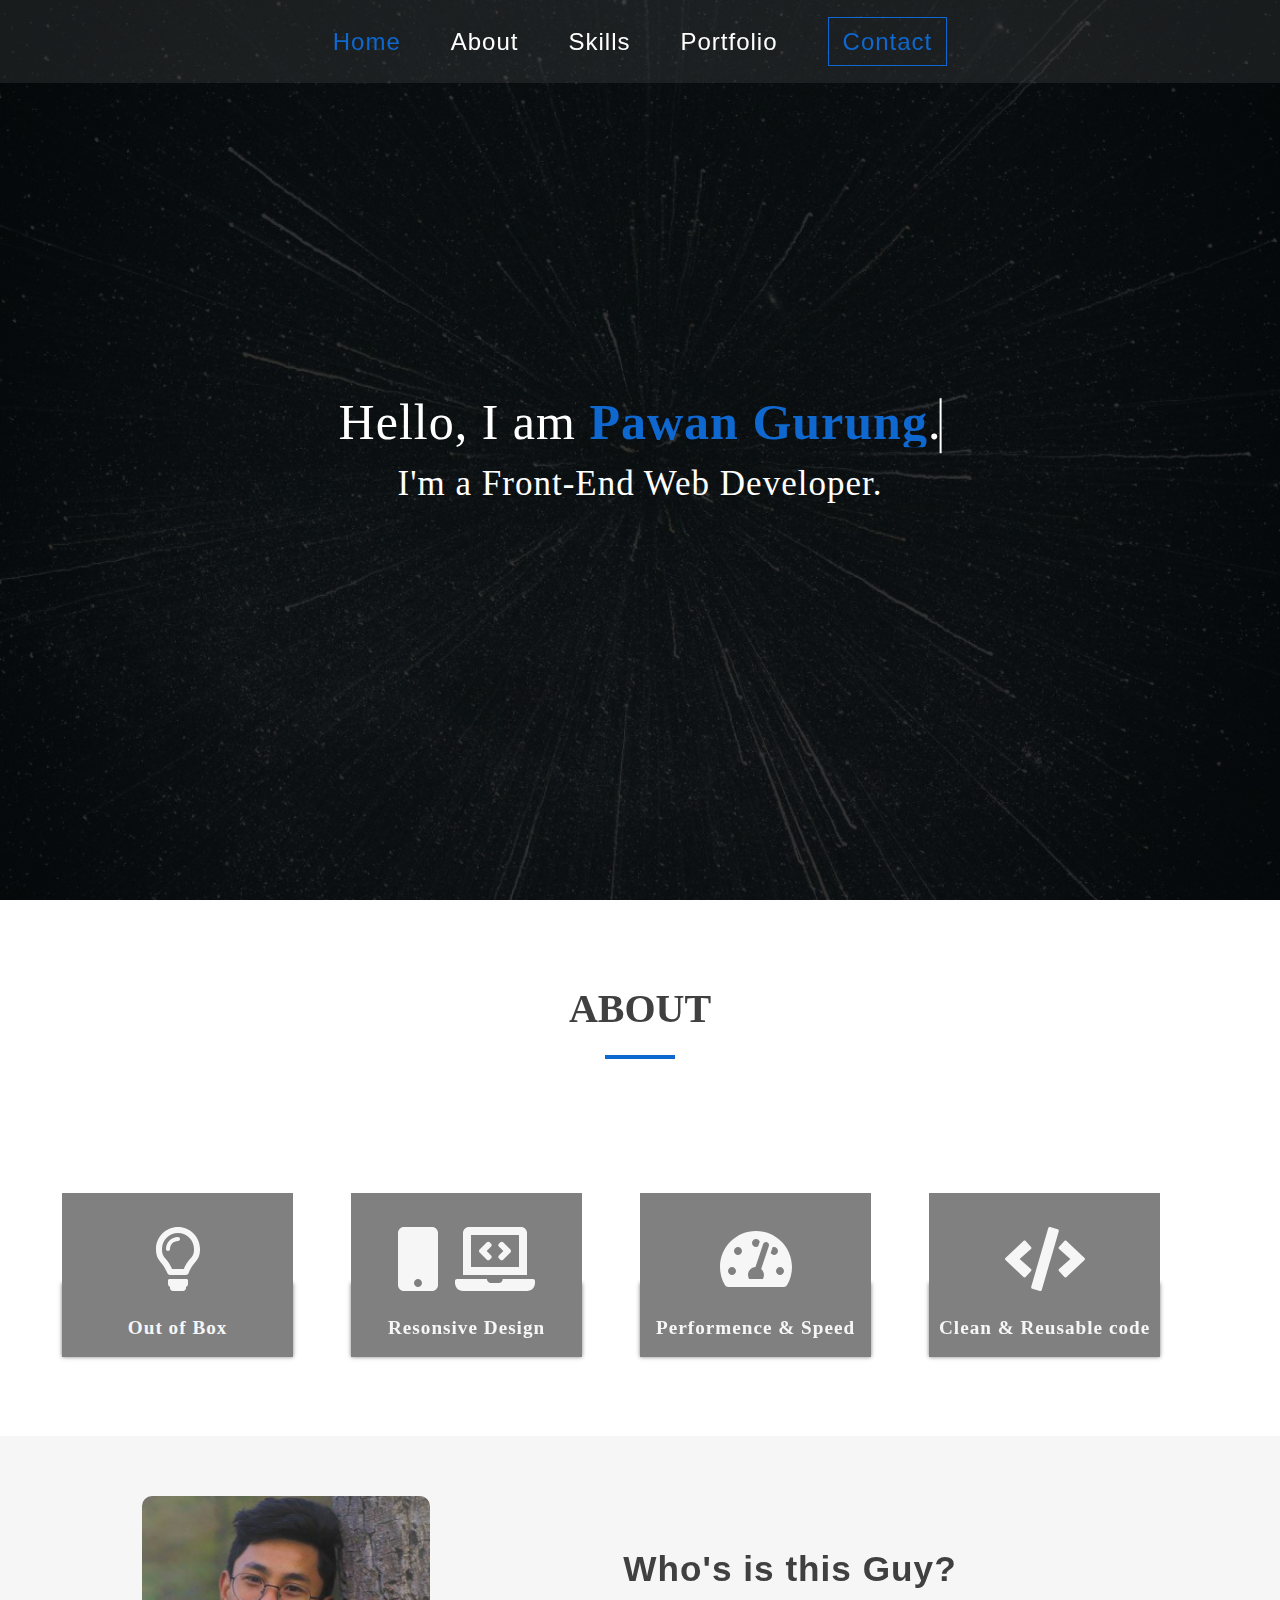
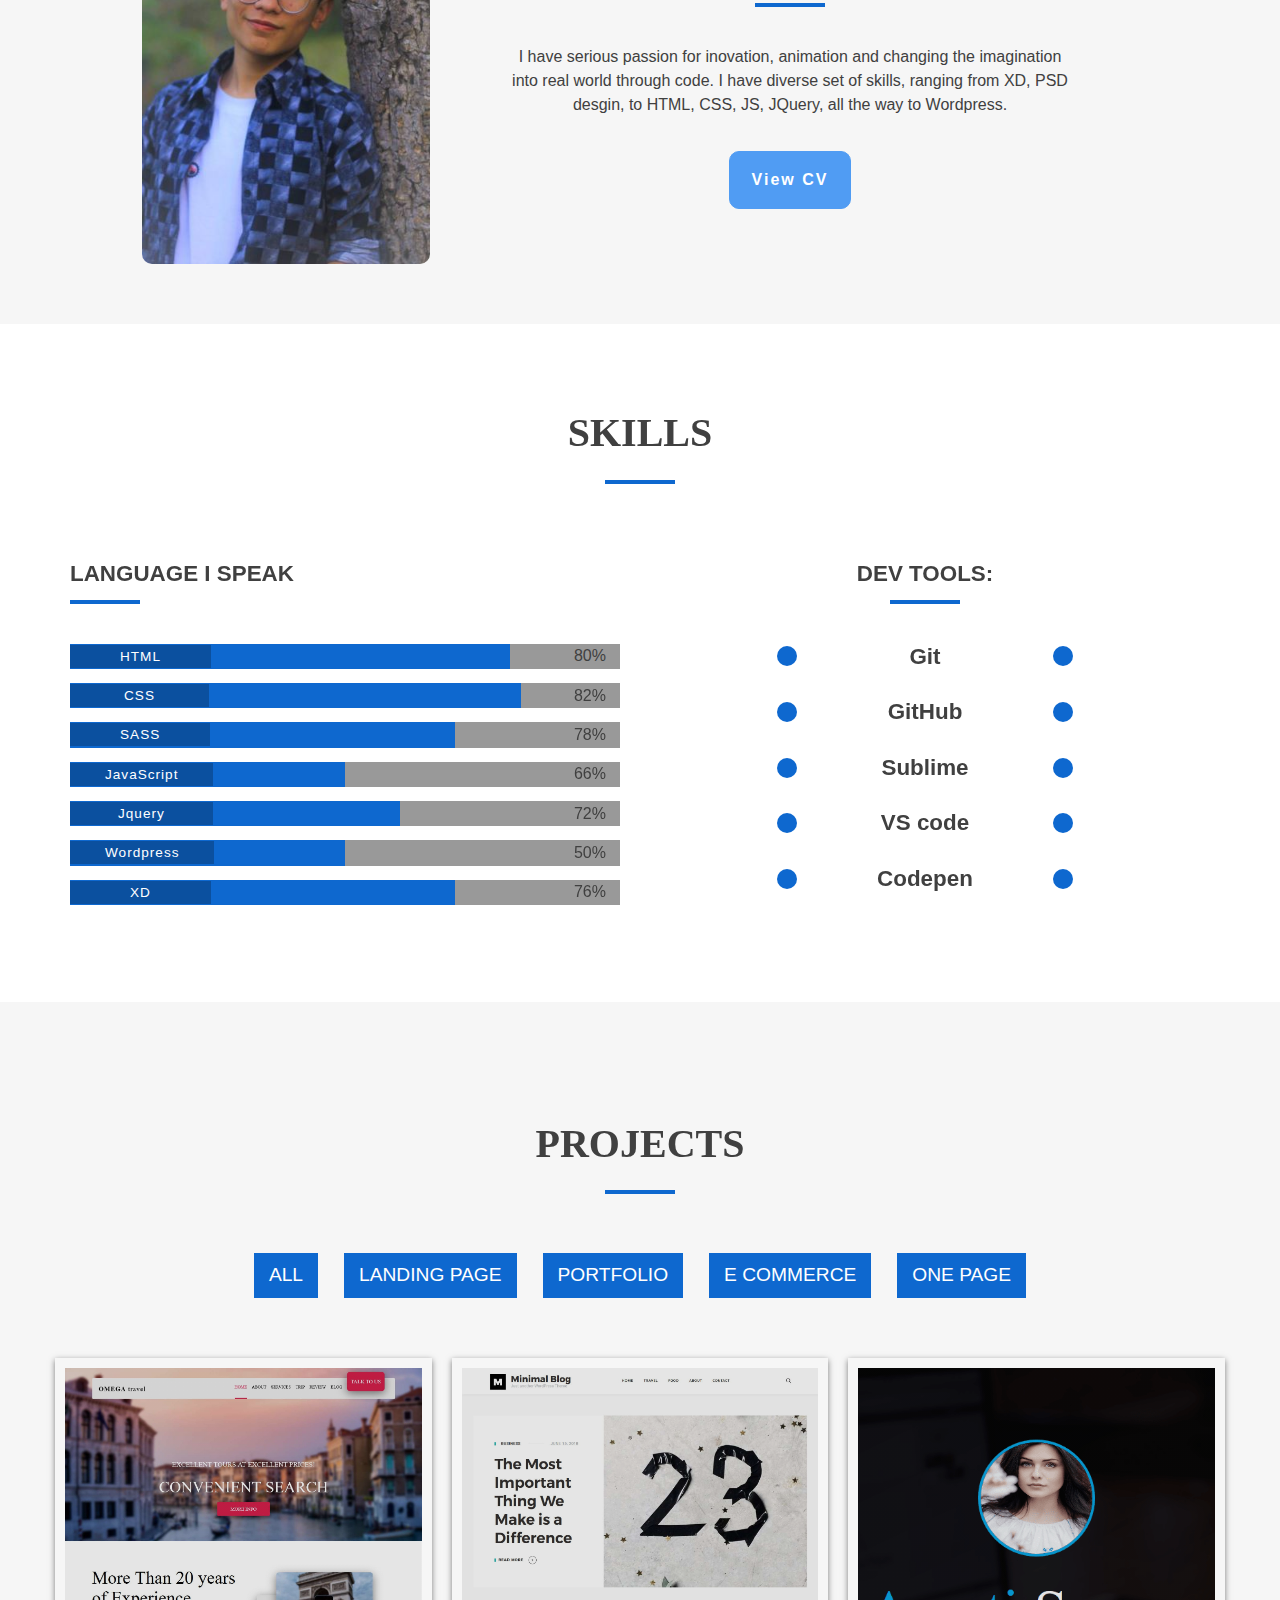
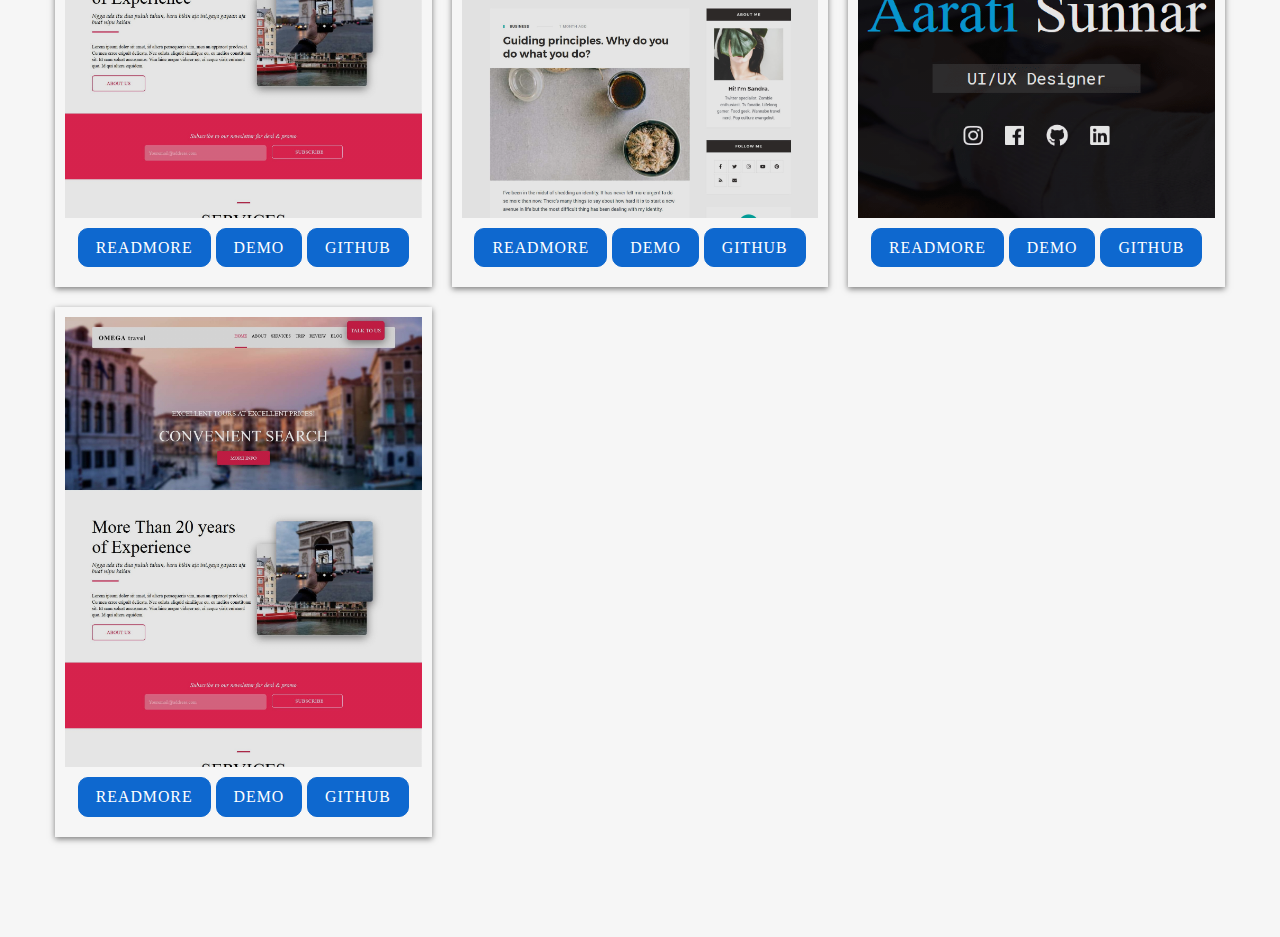
==== commit 913186cb: "Portfolio section layout completed" ====
--- a/markup/index.html
+++ b/markup/index.html
@@ -171,9 +171,51 @@
 				</ul>
 				<div class="row">
 					<div class="col">
-						<div class="img-holder">
-							<img src="images/img3.jpg" alt="">
-						</div>
+						<div class="bg-img b-1"></div>
+						<div class="holder">
+							<a href="#">Readmore</a>
+							<a href="#">Demo</a>
+							<a href="#">Github</a>
+						</div>
+					</div>
+					<div class="col">
+						<div class="bg-img b-2"></div>
+						<div class="holder">
+							<a href="#">Readmore</a>
+							<a href="#">Demo</a>
+							<a href="#">Github</a>
+						</div>
+					</div>
+					<div class="col">
+						<div class="bg-img b-3"></div>
+						<div class="holder">
+							<a href="#">Readmore</a>
+							<a href="#">Demo</a>
+							<a href="#">Github</a>
+						</div>
+					</div>
+					<div class="col">
+						<div class="bg-img b-4"></div>
+						<div class="holder">
+							<a href="#">Readmore</a>
+							<a href="#">Demo</a>
+							<a href="#">Github</a>
+						</div>
+					</div>
+				</div>
+			</div>
+			<div class="full-info first">
+				<img src="images/img6.png" alt="">
+				<div class="content">
+					<h2 class="title">Prodisious-portfolio</h2>
+					<div class="tags">
+						<span>HTMl</span>
+						<span>CSS</span>
+						<span>JQUERY</span>
+						<span>SASS</span>
+					</div>
+					<div class="text-holder">
+						<p>Lorem ipsum dolor sit amet, consectetur adipisicing elit. Nam asperiores nulla error, itaque recusandae distinctio delectus doloribu</p>
 					</div>
 				</div>
 			</div>
--- a/markup/style.css
+++ b/markup/style.css
@@ -948,118 +948,23 @@
         .about .about-description .container .description .text-holder {
           padding-bottom: 10px; }
 
-.skills .section-header {
-  margin-bottom: 100px; }
-  .skills .section-header .section-title {
-    font-size: 2.5rem;
-    line-height: 1.15rem;
-    font-weight: 600;
-    font-family: " 'Raleway', sans-serif ";
-    color: #404040;
-    text-transform: uppercase;
-    text-align: center;
-    position: relative; }
-    .skills .section-header .section-title:after {
-      content: '';
-      position: absolute;
-      top: 300%;
-      left: 50%;
-      -webkit-transform: translate(-50%, 0);
-      -moz-transform: translate(-50%, 0);
-      transform: translate(-50%, 0);
-      width: 70px;
-      height: 4px;
-      background: #0e68cf; }
-.skills .skills-holder {
-  display: flex; }
-  .skills .skills-holder .skill {
-    width: 50%; }
-    .skills .skills-holder .skill .title {
-      font-size: 1.4rem;
+.skills {
+  margin-bottom: 80px; }
+  .skills .section-header {
+    margin-bottom: 100px; }
+    .skills .section-header .section-title {
+      font-size: 2.5rem;
       line-height: 1.15rem;
       font-weight: 600;
+      font-family: " 'Raleway', sans-serif ";
       color: #404040;
       text-transform: uppercase;
-      margin-bottom: 60px;
+      text-align: center;
       position: relative; }
-      .skills .skills-holder .skill .title:after {
+      .skills .section-header .section-title:after {
         content: '';
         position: absolute;
-        top: 190%;
-        left: 0%;
-        -webkit-transform: translate(0%, 0);
-        -moz-transform: translate(0%, 0);
-        transform: translate(0%, 0);
-        width: 70px;
-        height: 4px;
-        background: #0e68cf; }
-    .skills .skills-holder .skill .bar {
-      width: 550px;
-      margin-bottom: 14px;
-      background: #999999;
-      position: relative; }
-      .skills .skills-holder .skill .bar .bar-fill {
-        background: #0e68cf;
-        padding: 2px 0;
-        font-size: 0.85rem;
-        line-height: 1.333rem;
-        font-weight: 500;
-        letter-spacing: 1px; }
-        .skills .skills-holder .skill .bar .bar-fill .bar-title {
-          padding: 4px 0;
-          background: #0b509f;
-          color: #fff; }
-      .skills .skills-holder .skill .bar .numb {
-        position: absolute;
-        top: 50%;
-        right: 0;
-        -webkit-transform: translate(0, -50%);
-        -moz-transform: translate(0, -50%);
-        transform: translate(0, -50%);
-        margin-right: 14px; }
-      .skills .skills-holder .skill .bar .html {
-        width: 80%; }
-        .skills .skills-holder .skill .bar .html .bar-title {
-          padding: 4px 50px; }
-      .skills .skills-holder .skill .bar .css {
-        width: 82%; }
-        .skills .skills-holder .skill .bar .css .bar-title {
-          padding: 4px 54px; }
-      .skills .skills-holder .skill .bar .sass {
-        width: 70%; }
-        .skills .skills-holder .skill .bar .sass .bar-title {
-          padding: 4px 50px; }
-      .skills .skills-holder .skill .bar .js {
-        width: 50%; }
-        .skills .skills-holder .skill .bar .js .bar-title {
-          padding: 4px 35px; }
-      .skills .skills-holder .skill .bar .Jquery {
-        width: 60%; }
-        .skills .skills-holder .skill .bar .Jquery .bar-title {
-          padding: 4px 48px; }
-      .skills .skills-holder .skill .bar .Wordpress {
-        width: 50%; }
-        .skills .skills-holder .skill .bar .Wordpress .bar-title {
-          padding: 4px 35px; }
-      .skills .skills-holder .skill .bar .xd {
-        width: 70%; }
-        .skills .skills-holder .skill .bar .xd .bar-title {
-          padding: 4px 60px; }
-  .skills .skills-holder .dev-t {
-    width: 50%;
-    text-align: center; }
-    .skills .skills-holder .dev-t .title {
-      font-size: 1.4rem;
-      line-height: 1.15rem;
-      font-weight: 600;
-      color: #404040;
-      text-transform: uppercase;
-      margin-bottom: 60px;
-      position: relative; }
-      .skills .skills-holder .dev-t .title:after {
-        content: '';
-        position: absolute;
-        top: 190%;
+        top: 300%;
         left: 50%;
         -webkit-transform: translate(-50%, 0);
         -moz-transform: translate(-50%, 0);
@@ -1067,45 +972,142 @@
         width: 70px;
         height: 4px;
         background: #0e68cf; }
-    .skills .skills-holder .dev-t ul {
-      padding: 0;
-      margin: 0;
-      list-style: none;
-      font-size: 1.4rem;
-      line-height: 1.6rem;
-      font-weight: 600;
-      color: #404040; }
-      .skills .skills-holder .dev-t ul li {
-        margin-bottom: 30px;
-        position: relative;
-        cursor: pointer;
-        -webkit-transition: ease 0.4s;
-        -moz-transition: ease 0.4s;
-        transition: ease 0.4s; }
-        .skills .skills-holder .dev-t ul li:after {
+  .skills .skills-holder {
+    display: flex; }
+    .skills .skills-holder .skill {
+      width: 50%; }
+      .skills .skills-holder .skill .title {
+        font-size: 1.4rem;
+        line-height: 1.15rem;
+        font-weight: 600;
+        color: #404040;
+        text-transform: uppercase;
+        margin-bottom: 60px;
+        position: relative; }
+        .skills .skills-holder .skill .title:after {
           content: '';
           position: absolute;
+          top: 190%;
+          left: 0%;
+          -webkit-transform: translate(0%, 0);
+          -moz-transform: translate(0%, 0);
+          transform: translate(0%, 0);
+          width: 70px;
+          height: 4px;
+          background: #0e68cf; }
+      .skills .skills-holder .skill .bar {
+        width: 550px;
+        margin-bottom: 14px;
+        background: #999999;
+        position: relative; }
+        .skills .skills-holder .skill .bar .bar-fill {
+          background: #0e68cf;
+          padding: 2px 0;
+          font-size: 0.85rem;
+          line-height: 1.333rem;
+          font-weight: 500;
+          letter-spacing: 1px; }
+          .skills .skills-holder .skill .bar .bar-fill .bar-title {
+            padding: 4px 0;
+            background: #0b509f;
+            color: #fff; }
+        .skills .skills-holder .skill .bar .numb {
+          position: absolute;
           top: 50%;
-          right: 24%;
+          right: 0;
           -webkit-transform: translate(0, -50%);
           -moz-transform: translate(0, -50%);
           transform: translate(0, -50%);
-          width: 20px;
-          height: 20px;
-          border-radius: 50%;
-          background: #0e68cf; }
-        .skills .skills-holder .dev-t ul li:before {
+          margin-right: 14px; }
+        .skills .skills-holder .skill .bar .html {
+          width: 80%; }
+          .skills .skills-holder .skill .bar .html .bar-title {
+            padding: 4px 50px; }
+        .skills .skills-holder .skill .bar .css {
+          width: 82%; }
+          .skills .skills-holder .skill .bar .css .bar-title {
+            padding: 4px 54px; }
+        .skills .skills-holder .skill .bar .sass {
+          width: 70%; }
+          .skills .skills-holder .skill .bar .sass .bar-title {
+            padding: 4px 50px; }
+        .skills .skills-holder .skill .bar .js {
+          width: 50%; }
+          .skills .skills-holder .skill .bar .js .bar-title {
+            padding: 4px 35px; }
+        .skills .skills-holder .skill .bar .Jquery {
+          width: 60%; }
+          .skills .skills-holder .skill .bar .Jquery .bar-title {
+            padding: 4px 48px; }
+        .skills .skills-holder .skill .bar .Wordpress {
+          width: 50%; }
+          .skills .skills-holder .skill .bar .Wordpress .bar-title {
+            padding: 4px 35px; }
+        .skills .skills-holder .skill .bar .xd {
+          width: 70%; }
+          .skills .skills-holder .skill .bar .xd .bar-title {
+            padding: 4px 60px; }
+    .skills .skills-holder .dev-t {
+      width: 50%;
+      text-align: center; }
+      .skills .skills-holder .dev-t .title {
+        font-size: 1.4rem;
+        line-height: 1.15rem;
+        font-weight: 600;
+        color: #404040;
+        text-transform: uppercase;
+        margin-bottom: 60px;
+        position: relative; }
+        .skills .skills-holder .dev-t .title:after {
           content: '';
           position: absolute;
-          top: 50%;
-          left: 24%;
-          -webkit-transform: translate(0, -50%);
-          -moz-transform: translate(0, -50%);
-          transform: translate(0, -50%);
-          width: 20px;
-          height: 20px;
-          border-radius: 50%;
+          top: 190%;
+          left: 50%;
+          -webkit-transform: translate(-50%, 0);
+          -moz-transform: translate(-50%, 0);
+          transform: translate(-50%, 0);
+          width: 70px;
+          height: 4px;
           background: #0e68cf; }
+      .skills .skills-holder .dev-t ul {
+        padding: 0;
+        margin: 0;
+        list-style: none;
+        font-size: 1.4rem;
+        line-height: 1.6rem;
+        font-weight: 600;
+        color: #404040; }
+        .skills .skills-holder .dev-t ul li {
+          margin-bottom: 30px;
+          position: relative;
+          cursor: pointer;
+          -webkit-transition: ease 0.4s;
+          -moz-transition: ease 0.4s;
+          transition: ease 0.4s; }
+          .skills .skills-holder .dev-t ul li:after {
+            content: '';
+            position: absolute;
+            top: 50%;
+            right: 24%;
+            -webkit-transform: translate(0, -50%);
+            -moz-transform: translate(0, -50%);
+            transform: translate(0, -50%);
+            width: 20px;
+            height: 20px;
+            border-radius: 50%;
+            background: #0e68cf; }
+          .skills .skills-holder .dev-t ul li:before {
+            content: '';
+            position: absolute;
+            top: 50%;
+            left: 24%;
+            -webkit-transform: translate(0, -50%);
+            -moz-transform: translate(0, -50%);
+            transform: translate(0, -50%);
+            width: 20px;
+            height: 20px;
+            border-radius: 50%;
+            background: #0e68cf; }
 
 .portfolio {
   padding: 100px 0;
@@ -1152,25 +1154,101 @@
         -webkit-transition: ease 0.3s;
         -moz-transition: ease 0.3s;
         transition: ease 0.3s; }
-        .portfolio .list-title li a:hover {
+        .portfolio .list-title li a:hover, .portfolio .list-title li a:focus {
           color: #0e68cf;
           background: #fff;
           text-decoration: none; }
       .portfolio .list-title li:last-child {
         margin: 0; }
   .portfolio .row {
-    margin-top: 40px;
-    display: flex;
-    margin: 40px -10px 0; }
+    display: grid;
+    grid-template-columns: repeat(3, 1fr);
+    grid-gap: 20px;
+    margin-top: 60px; }
     .portfolio .row .col {
-      width: 33.333%;
-      padding: 0 10px;
-      overflow: hidden;
-      height: 400px; }
-      .portfolio .row .col .img-holder {
-        overflow: hidden;
-        height: 400px; }
-        .portfolio .row .col .img-holder img {
+      padding: 10px;
+      box-shadow: 0 2px 6px rgba(0, 0, 0, 0.5); }
+      .portfolio .row .col .bg-img {
+        height: 450px;
+        -webkit-transition: ease-in-out 4s;
+        -moz-transition: ease-in-out 4s;
+        transition: ease-in-out 4s;
+        cursor: pointer; }
+        .portfolio .row .col .bg-img img {
           vertical-align: top; }
+        .portfolio .row .col .bg-img:hover, .portfolio .row .col .bg-img:focus {
+          background-position: bottom; }
+      .portfolio .row .col .b-1 {
+        background: linear-gradient(to bottom, rgba(0, 0, 0, 0.1), rgba(0, 0, 0, 0.1)), url(images/img3.jpg);
+        background-size: cover;
+        background-position: top; }
+      .portfolio .row .col .b-2 {
+        background: linear-gradient(to bottom, rgba(0, 0, 0, 0.1), rgba(0, 0, 0, 0.1)), url(images/img4.jpg);
+        background-size: cover;
+        background-position: top; }
+      .portfolio .row .col .b-3 {
+        background: linear-gradient(to bottom, rgba(0, 0, 0, 0.1), rgba(0, 0, 0, 0.1)), url(images/img5.png);
+        background-size: cover;
+        background-position: top; }
+      .portfolio .row .col .b-4 {
+        background: linear-gradient(to bottom, rgba(0, 0, 0, 0.1), rgba(0, 0, 0, 0.1)), url(images/img3.jpg);
+        background-size: cover;
+        background-position: top; }
+      .portfolio .row .col .holder {
+        font-size: 0.99rem;
+        line-height: 1.1rem;
+        font-family: " 'Raleway', sans-serif ";
+        font-weight: 500;
+        text-transform: uppercase;
+        padding: 10px 6px;
+        letter-spacing: 1px;
+        text-align: center; }
+        .portfolio .row .col .holder a {
+          color: #fff;
+          display: inline-block;
+          padding: 10px 17px;
+          background: #0e68cf;
+          border: 1px solid #0e68cf;
+          border-radius: 10px;
+          -webkit-transition: ease 0.3s;
+          -moz-transition: ease 0.3s;
+          transition: ease 0.3s; }
+          .portfolio .row .col .holder a:hover, .portfolio .row .col .holder a:focus {
+            color: #0e68cf;
+            background: #fff;
+            text-decoration: none; }
+  .portfolio .full-info {
+    position: fixed;
+    top: 50%;
+    left: 50%;
+    -webkit-transform: translate(-50%, -50%);
+    -moz-transform: translate(-50%, -50%);
+    transform: translate(-50%, -50%);
+    background: #f6f6f6;
+    box-shadow: 0 2px 6px rgba(0, 0, 0, 0.5);
+    display: none; }
+    .portfolio .full-info img {
+      vertical-align: top; }
+    .portfolio .full-info .content {
+      padding: 14px 40px 40px;
+      text-align: center; }
+      .portfolio .full-info .content .tags {
+        margin-bottom: 20px; }
+        .portfolio .full-info .content .tags span {
+          font-size: 0.8rem;
+          line-height: 0.88rem;
+          font-family: " 'Raleway', sans-serif ";
+          font-weight: 500;
+          text-transform: uppercase;
+          color: #fff;
+          display: inline-block;
+          padding: 7px 18px;
+          background: #0e68cf;
+          margin-right: 12px; }
+      .portfolio .full-info .content .text-holder {
+        font-size: 0.8rem;
+        line-height: 1.4rem; }
+        .portfolio .full-info .content .text-holder p {
+          margin: 0; }
 
 /*# sourceMappingURL=style.css.map */
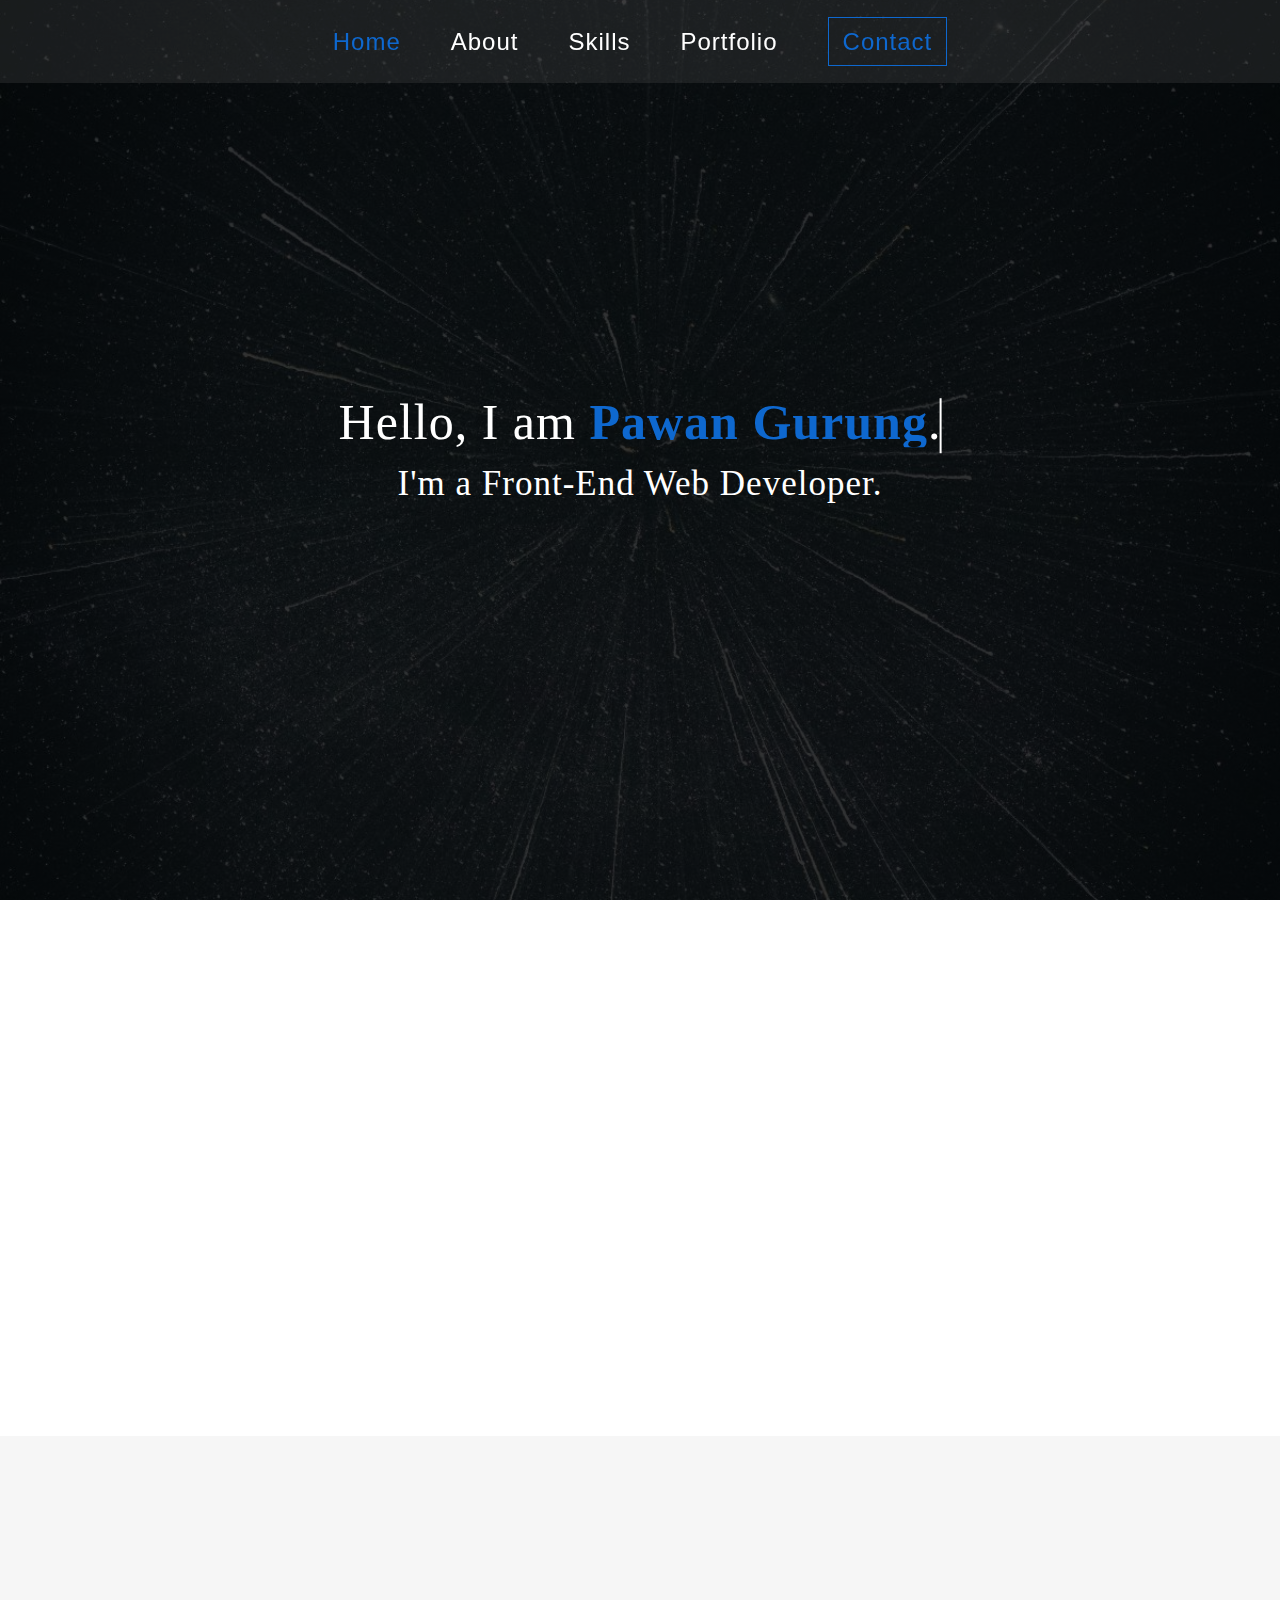
==== commit 047afd5c: "Desktop version site is completed with animation" ====
--- a/markup/index.html
+++ b/markup/index.html
@@ -4,6 +4,7 @@
 	<meta charset="UTF-8">
 	<meta name="viewport" content="width=device-width, initial-scale=1">
 	<link href="https://fonts.googleapis.com/css?family=Raleway:100,100i,200,200i,300,300i,400,400i,500,500i,600,600i,700,700i,800,800i,900,900i&display=swap" rel="stylesheet">
+	<link rel="stylesheet" type="text/css" href="css/animate.css">
 	<link rel="stylesheet" type="text/css" href="style.css">
 	<title>Pawan Gurung</title>
 </head>
@@ -32,10 +33,10 @@
 		<section id="about-section" class="about">
 			<div class="container">
 				<header class="section-header">
-					<h2 class="section-title">About</h2>
+					<h2 class="section-title wow fadeIn" data-wow-delay='0.3s' >About</h2>
 				</header>
 				<div class="row">
-					<div class="items">
+					<div class="items wow fadeInLeft" data-wow-delay='0.4s' data-wow-offset="150">
 						<div class="icon-holder">
 							<i class="far fa-lightbulb"></i>
 							<h3 class="title">Out of Box</h3>
@@ -44,7 +45,7 @@
 							<p>Making site creative as much as i can. Next Gen site.</p>
 						</div>
 					</div>
-					<div class="items">
+					<div class="items wow fadeInLeft" data-wow-delay='0.6s' data-wow-offset="150">
 						<div class="icon-holder">
 							<i class="fas fa-mobile"></i>
 							<i class="fas fa-laptop-code"></i>
@@ -54,7 +55,7 @@
 							<p>My layouts will look perfect and work on any device.</p>
 						</div>
 					</div>
-					<div class="items">
+					<div class="items wow fadeInLeft" data-wow-delay='0.8s' data-wow-offset="150">
 						<div class="icon-holder">
 							<i class="fas fa-tachometer-alt"></i>
 							<h3 class="title">Performence & Speed</h3>
@@ -63,7 +64,7 @@
 							<p>I make my site fast load and lag free interaction.</p>
 						</div>
 					</div>
-					<div class="items">
+					<div class="items wow fadeInLeft" data-wow-delay='0.9s' data-wow-offset="150">
 						<div class="icon-holder">
 							<i class="fas fa-code"></i>
 							<h3 class="title">Clean & Reusable code</h3>
@@ -76,16 +77,16 @@
 			</div>
 			<div class="about-description">
 				<div class="container">
-					<div class="img-holder">
+					<div class="img-holder wow fadeInLeft" data-wow-delay='0.3s' data-wow-offset="150">
 						<img src="images/img2.jpg" alt="">
 					</div>
 					<div class="description">
-						<h3 class="title">Who's is this Guy?</h3>
-						<div class="text-holder">
+						<h3 class="title wow fadeInRight" data-wow-delay='0.6s' data-wow-offset="50">Who's is this Guy?</h3>
+						<div class="text-holder wow fadeInRight" data-wow-delay='0.7s' data-wow-offset="70">
 							<p>I have serious passion for inovation, animation and changing the imagination into real world through code. I have diverse set of skills, ranging from XD, PSD desgin, to HTML, CSS, JS, JQuery, all the way to Wordpress.</p>
 						</div>
-						<div class="btns">
-							<a href="#">View CV</a>
+						<div class="btns wow fadeIn" data-wow-delay='1s' data-wow-offset="70">
+							<a href="https://docs.google.com/document/d/1U_HgmK3wjbofR1eXH82HFyOuztlsWvuwVDg5ZUrWFYA/edit#heading=h.5x0d5h95i329">View CV</a>
 						</div>
 					</div>
 				</div>
@@ -95,48 +96,56 @@
 		<section id="skills-section" class="skills">
 			<div class="container">
 				<header class="section-header">
-					<h2 class="section-title">Skills</h2>
+					<h2 class="section-title wow fadeIn" data-wow-delay='0.3s'>Skills</h2>
 				</header>
 				<div class="skills-holder">
 					<div class="skill">
-						<h3 class="title">Language I speak</h3>
-						<div class="bar">
+						<h3 class="title wow fadeInLeft" 
+							data-wow-delay='0' data-wow-offset="6">Language I speak</h3>
+						<div class="bar wow fadeInLeft" 
+							data-wow-delay='0.3s' data-wow-offset="60">
 							<div class="bar-fill html">
 								<span class="bar-title">HTML</span>
 							</div>
 							<span class="numb">80%</span>
 						</div>
-						<div class="bar">
+						<div class="bar wow fadeInLeft" 
+							data-wow-delay='0.3s' data-wow-offset="60">
 							<div class="bar-fill css">
 								<span class="bar-title">CSS</span>
 							</div>
 							<span class="numb">82%</span>
 						</div>
-						<div class="bar">
+						<div class="bar wow fadeInLeft" 
+							data-wow-delay='0.4s' data-wow-offset="60">
 							<div class="bar-fill sass">
 								<span class="bar-title">SASS</span>
 							</div>
 							<span class="numb">78%</span>
 						</div>
-						<div class="bar">
+						<div class="bar wow fadeInLeft" 
+							data-wow-delay='0.5s' data-wow-offset="60">
 							<div class="bar-fill js">
 								<span class="bar-title">JavaScript</span>
 							</div>
 							<span class="numb">66%</span>
 						</div>
-						<div class="bar">
+						<div class="bar wow fadeInLeft" 
+							data-wow-delay='0.6s' data-wow-offset="60">
 							<div class="bar-fill Jquery">
 								<span class="bar-title">Jquery</span>
 							</div>
 							<span class="numb">72%</span>
 						</div>
-						<div class="bar">
+						<div class="bar wow fadeInLeft" 
+							data-wow-delay='0.7s' data-wow-offset="0">
 							<div class="bar-fill Wordpress">
 								<span class="bar-title">Wordpress</span>
 							</div>
 							<span class="numb">50%</span>
 						</div>
-						<div class="bar">
+						<div class="bar wow fadeInLeft" 
+							data-wow-delay='0.8s' data-wow-offset="0">
 							<div class="bar-fill xd">
 								<span class="bar-title">XD</span>
 							</div>
@@ -144,8 +153,10 @@
 						</div>
 					</div>
 					<div class="dev-t">
-						<h3 class="title">Dev Tools:</h3>
-						<ul>
+						<h3 class="title wow fadeInRight" 
+							data-wow-delay='0' data-wow-offset="6">Dev Tools:</h3>
+						<ul class="wow fadeInRight" 
+							data-wow-delay='0.3s' data-wow-offset="60">
 							<li>Git</li>
 							<li>GitHub</li>
 							<li>Sublime</li>
@@ -160,51 +171,101 @@
 		<section id="portfolio-section" class="portfolio">
 			<div class="container">
 				<header class="section-header">
-					<h2 class="section-title">PROJECTS</h2>
+					<h2 class="section-title wow fadeIn" data-wow-delay='0.3s'>PROJECTS</h2>
 				</header>
-				<ul class="list-title">
-					<li><a href="#">All</a></li>
-					<li><a href="#">landing page</a></li>
-					<li><a href="#">Portfolio</a></li>
-					<li><a href="#">E commerce</a></li>
-					<li><a href="#">One page</a></li>
-				</ul>
+				<div class="list-title wow fadeInUp" animation-duration="0.2s"
+					data-wow-delay='0.1s' data-wow-offset="20">
+					<button data-filter="*">All</button>
+					<button data-filter=".landing">landing page</button>
+					<button data-filter=".portfolio">Portfolio</button>
+					<button data-filter=".e-commerce">E commerce</button>
+					<button data-filter=".one-page">One page</button>	
+				</div>
 				<div class="row">
-					<div class="col">
+					<div class="col landing one-page wow fadeInUp" 
+					animation-duration="0.4s" data-wow-delay='0.1s' data-wow-offset="10">
 						<div class="bg-img b-1"></div>
 						<div class="holder">
-							<a href="#">Readmore</a>
+							<a id="first-btn" class="readmore-btn" href="#open">Readmore</a>
 							<a href="#">Demo</a>
 							<a href="#">Github</a>
 						</div>
 					</div>
-					<div class="col">
+					<div class="col e-commerce wow fadeInUp" 
+					animation-duration="0.2s" data-wow-delay='0.2s' data-wow-offset="10">
 						<div class="bg-img b-2"></div>
 						<div class="holder">
-							<a href="#">Readmore</a>
+							<a id="second-btn" class="readmore-btn" href="#open">Readmore</a>
 							<a href="#">Demo</a>
 							<a href="#">Github</a>
 						</div>
 					</div>
-					<div class="col">
+					<div class="col portfolio landing wow fadeInUp" 
+					animation-duration="0.2s" data-wow-delay='0.3s' data-wow-offset="10">
 						<div class="bg-img b-3"></div>
 						<div class="holder">
-							<a href="#">Readmore</a>
+							<a id="third-btn" class="readmore-btn" href="#open">Readmore</a>
+							<a href="https://pawangurung66.github.io/Prodigious-Portfolio/">Demo</a>
+							<a href="#">Github</a>
+						</div>
+					</div>
+					<div class="col e-commerce portfolio wow fadeInUp" 
+					animation-duration="0.2s" data-wow-delay='0.4s' data-wow-offset="10">
+						<div class="bg-img b-4"></div>
+						<div class="holder">
+							<a id="fourth-btn" class="readmore-btn" href="#open">Readmore</a>
 							<a href="#">Demo</a>
 							<a href="#">Github</a>
 						</div>
 					</div>
-					<div class="col">
-						<div class="bg-img b-4"></div>
-						<div class="holder">
-							<a href="#">Readmore</a>
-							<a href="#">Demo</a>
-							<a href="#">Github</a>
-						</div>
-					</div>
-				</div>
-			</div>
-			<div class="full-info first">
+				</div>
+			</div>
+			<div id="open" class="full-info first-content">
+				<img src="images/img8.png" alt="">
+				<div class="content">
+					<h2 class="title">Prodisious-portfolio</h2>
+					<div class="tags">
+						<span>HTMl</span>
+						<span>CSS</span>
+						<span>JQUERY</span>
+						<span>SASS</span>
+					</div>
+					<div class="text-holder">
+						<p>Lorem ipsum dolor sit amet, consectetur adipisicing elit. Nam asperiores nulla error, itaque recusandae distinctio delectus doloribu</p>
+					</div>
+				</div>
+			</div>
+			<div id="open" class="full-info second-content">
+				<img src="images/img7.png" alt="">
+				<div class="content">
+					<h2 class="title">Minimal Blog</h2>
+					<div class="tags">
+						<span>HTMl</span>
+						<span>CSS</span>
+						<span>JQUERY</span>
+						<span>SASS</span>
+					</div>
+					<div class="text-holder">
+						<p>Lorem ipsum dolor sit amet, consectetur adipisicing elit. Nam asperiores nulla error, itaque recusandae distinctio delectus doloribu</p>
+					</div>
+				</div>
+			</div>
+			<div id="open" class="full-info third-content">
+				<img src="images/img6.png" alt="">
+				<div class="content">
+					<h2 class="title">Omega Travel</h2>
+					<div class="tags">
+						<span>HTMl</span>
+						<span>CSS</span>
+						<span>JQUERY</span>
+						<span>SASS</span>
+					</div>
+					<div class="text-holder">
+						<p>Lorem ipsum dolor sit amet, consectetur adipisicing elit. Nam asperiores nulla error, itaque recusandae distinctio delectus doloribu</p>
+					</div>
+				</div>
+			</div>
+			<div id="open" class="full-info fourth-content">
 				<img src="images/img6.png" alt="">
 				<div class="content">
 					<h2 class="title">Prodisious-portfolio</h2>
@@ -221,7 +282,54 @@
 			</div>
 		</section>
 		<!-- Portfolio Section -->
+		<footer class="site-footer">
+			<div class="container">
+				<header class="entry-header">
+					<h2 class="entry-title wow fadeInLeft" data-wow-delay='0.3s'>Contact</h2>
+					<p class="wow fadeInRight" 
+					data-wow-delay='0.4s'>Have a question or want to work together?</p>
+				</header>
+				<div class="footer-t">
+					<form action="#" class="contact-form wow fadeIn" 
+						data-wow-delay='0.8s' data-wow-offset="80">
+						<p>
+							<label>
+								<span class="your-name"><input type="text" placeholder="Name"></span>
+							</label>
+						</p>
+						<p>
+							<label>
+								<span class="your-email"><input type="text" placeholder="Enter your email"></span>
+							</label>
+						</p>
+						<p>
+							<label>
+								<span class="your-msg"><textarea type="text" placeholder="Your Message"></textarea></span>
+							</label>
+						</p>
+						<p>
+							<input type="submit" placeholder="submit">
+						</p>
+					</form>
+					<section class="widget widget-social-link wow fadeInLeft" data-wow-delay='0.3s'>
+						<ul class="social-network">
+							<li><a href="#"><i class="fab fa-facebook-square"></i></a></li>
+							<li><a href="#"><i class="fab fa-instagram"></i></a></li>
+							<li><a href="#"><i class="fab fa-linkedin"></i></a></li>
+						</ul>
+					</section>
+				</div>
+				<div class="footer-b wow fadeInRight" data-wow-delay='0.4s'">
+					<span class="copyright">Pawan Gurung ©2019</span>
+				</div>
+			</div>
+		</footer>
 	</div>
+	<div class="overlay"></div>
 <script src="js/all.js"></script>
+<script src="js/jquery-3.4.0.js"></script>
+<script src="js/isotope.pkgd.min.js"></script>
+<script src="js/wow.min.js"></script>
+<script src="js/custom.js"></script>
 </body>
 </html>--- a/markup/style.css
+++ b/markup/style.css
@@ -290,6 +290,14 @@
   background-size: cover;
   background-attachment: fixed;
   height: 100vh; }
+
+.open-menu .overlay {
+  position: fixed;
+  top: 0;
+  left: 0;
+  width: 100%;
+  height: 100%;
+  background: rgba(0, 0, 0, 0.5); }
 
 /*--------------------------------------------------------------
 # Accessibility
@@ -547,12 +555,13 @@
 input[type="datetime-local"],
 input[type="color"],
 textarea {
+  font-size: 0.8rem;
   color: #86919d;
   border: 1px solid #dae1e7;
   border-radius: 4px;
   padding: 10px 15px;
-  font-size: 0.8em;
-  outline: none; }
+  outline: none;
+  width: 450px; }
 
 input[type="text"]:focus,
 input[type="email"]:focus,
@@ -576,7 +585,7 @@
   border: 1px solid #dae1e7; }
 
 textarea {
-  width: 100%;
+  width: 450px;
   height: 180px;
   resize: vertical; }
 
@@ -688,6 +697,69 @@
 @keyframes visible {
   0% {
     opacity: 0; } }
+.site-footer {
+  padding: 80px 20px 0;
+  background: #404040; }
+  .site-footer .entry-header {
+    margin-bottom: 60px;
+    text-align: center;
+    color: #fff; }
+    .site-footer .entry-header .entry-title {
+      font-size: 2.5rem;
+      line-height: 1.15rem;
+      font-weight: 600;
+      font-family: " 'Raleway', sans-serif ";
+      text-transform: uppercase;
+      position: relative;
+      margin: 0 0 60px; }
+      .site-footer .entry-header .entry-title:after {
+        content: '';
+        position: absolute;
+        top: 283%;
+        left: 50%;
+        -webkit-transform: translate(-50%, 0);
+        -moz-transform: translate(-50%, 0);
+        transform: translate(-50%, 0);
+        width: 70px;
+        height: 4px;
+        background: #0e68cf; }
+    .site-footer .entry-header p {
+      margin: 0; }
+  .site-footer .contact-form {
+    margin-bottom: 60px;
+    padding-bottom: 20px;
+    border-bottom: 1px solid #0e68cf; }
+  .site-footer .footer-t {
+    text-align: center; }
+    .site-footer .footer-t .widget-social-link {
+      margin-bottom: 20px; }
+      .site-footer .footer-t .widget-social-link .social-network {
+        margin: 0;
+        padding: 0;
+        list-style: none;
+        display: flex;
+        justify-content: center;
+        font-size: 1.4rem; }
+        .site-footer .footer-t .widget-social-link .social-network li {
+          margin-right: 40px; }
+          .site-footer .footer-t .widget-social-link .social-network li a {
+            color: #0e68cf;
+            background: #fff;
+            padding: 10px 14px; }
+            .site-footer .footer-t .widget-social-link .social-network li a:hover {
+              color: #fff;
+              background: #0e68cf; }
+        .site-footer .footer-t .widget-social-link .social-network:last-child {
+          margin-right: 0; }
+  .site-footer .footer-b {
+    padding: 30px 0;
+    color: #fff;
+    font-size: 0.88rem;
+    line-height: 1rem;
+    text-align: center;
+    text-transform: uppercase;
+    letter-spacing: 2px; }
+
 /*--------------------------------------------------------------
 ## Galleries
 --------------------------------------------------------------*/
@@ -1143,31 +1215,29 @@
     text-transform: uppercase;
     display: flex;
     justify-content: center; }
-    .portfolio .list-title li {
-      margin-right: 26px; }
-      .portfolio .list-title li a {
-        color: #fff;
-        display: block;
-        padding: 10px 14px;
-        background: #0e68cf;
-        border: 1px solid #0e68cf;
-        -webkit-transition: ease 0.3s;
-        -moz-transition: ease 0.3s;
-        transition: ease 0.3s; }
-        .portfolio .list-title li a:hover, .portfolio .list-title li a:focus {
-          color: #0e68cf;
-          background: #fff;
-          text-decoration: none; }
-      .portfolio .list-title li:last-child {
+    .portfolio .list-title button {
+      margin-right: 26px;
+      color: #fff;
+      display: block;
+      padding: 10px 14px;
+      background: #0e68cf;
+      border: 1px solid #0e68cf;
+      -webkit-transition: ease 0.3s;
+      -moz-transition: ease 0.3s;
+      transition: ease 0.3s; }
+      .portfolio .list-title button:hover, .portfolio .list-title button:focus {
+        color: #0e68cf;
+        background: #fff;
+        text-decoration: none; }
+      .portfolio .list-title button:last-child {
         margin: 0; }
   .portfolio .row {
-    display: grid;
-    grid-template-columns: repeat(3, 1fr);
-    grid-gap: 20px;
-    margin-top: 60px; }
+    margin: 60px -10px 0 -10px;
+    display: flex; }
     .portfolio .row .col {
       padding: 10px;
-      box-shadow: 0 2px 6px rgba(0, 0, 0, 0.5); }
+      box-shadow: 0 2px 6px rgba(0, 0, 0, 0.5);
+      width: 33.3333%; }
       .portfolio .row .col .bg-img {
         height: 450px;
         -webkit-transition: ease-in-out 4s;
@@ -1195,7 +1265,7 @@
         background-size: cover;
         background-position: top; }
       .portfolio .row .col .holder {
-        font-size: 0.99rem;
+        font-size: 0.88rem;
         line-height: 1.1rem;
         font-family: " 'Raleway', sans-serif ";
         font-weight: 500;
@@ -1217,6 +1287,10 @@
             color: #0e68cf;
             background: #fff;
             text-decoration: none; }
+        .portfolio .row .col .holder .readmore-btn {
+          -webkit-transition: 0.6s;
+          -moz-transition: 0.6s;
+          transition: 0.6s; }
   .portfolio .full-info {
     position: fixed;
     top: 50%;
@@ -1226,7 +1300,11 @@
     transform: translate(-50%, -50%);
     background: #f6f6f6;
     box-shadow: 0 2px 6px rgba(0, 0, 0, 0.5);
-    display: none; }
+    display: none;
+    z-index: 2;
+    -webkit-transition: 0.6s;
+    -moz-transition: 0.6s;
+    transition: 0.6s; }
     .portfolio .full-info img {
       vertical-align: top; }
     .portfolio .full-info .content {
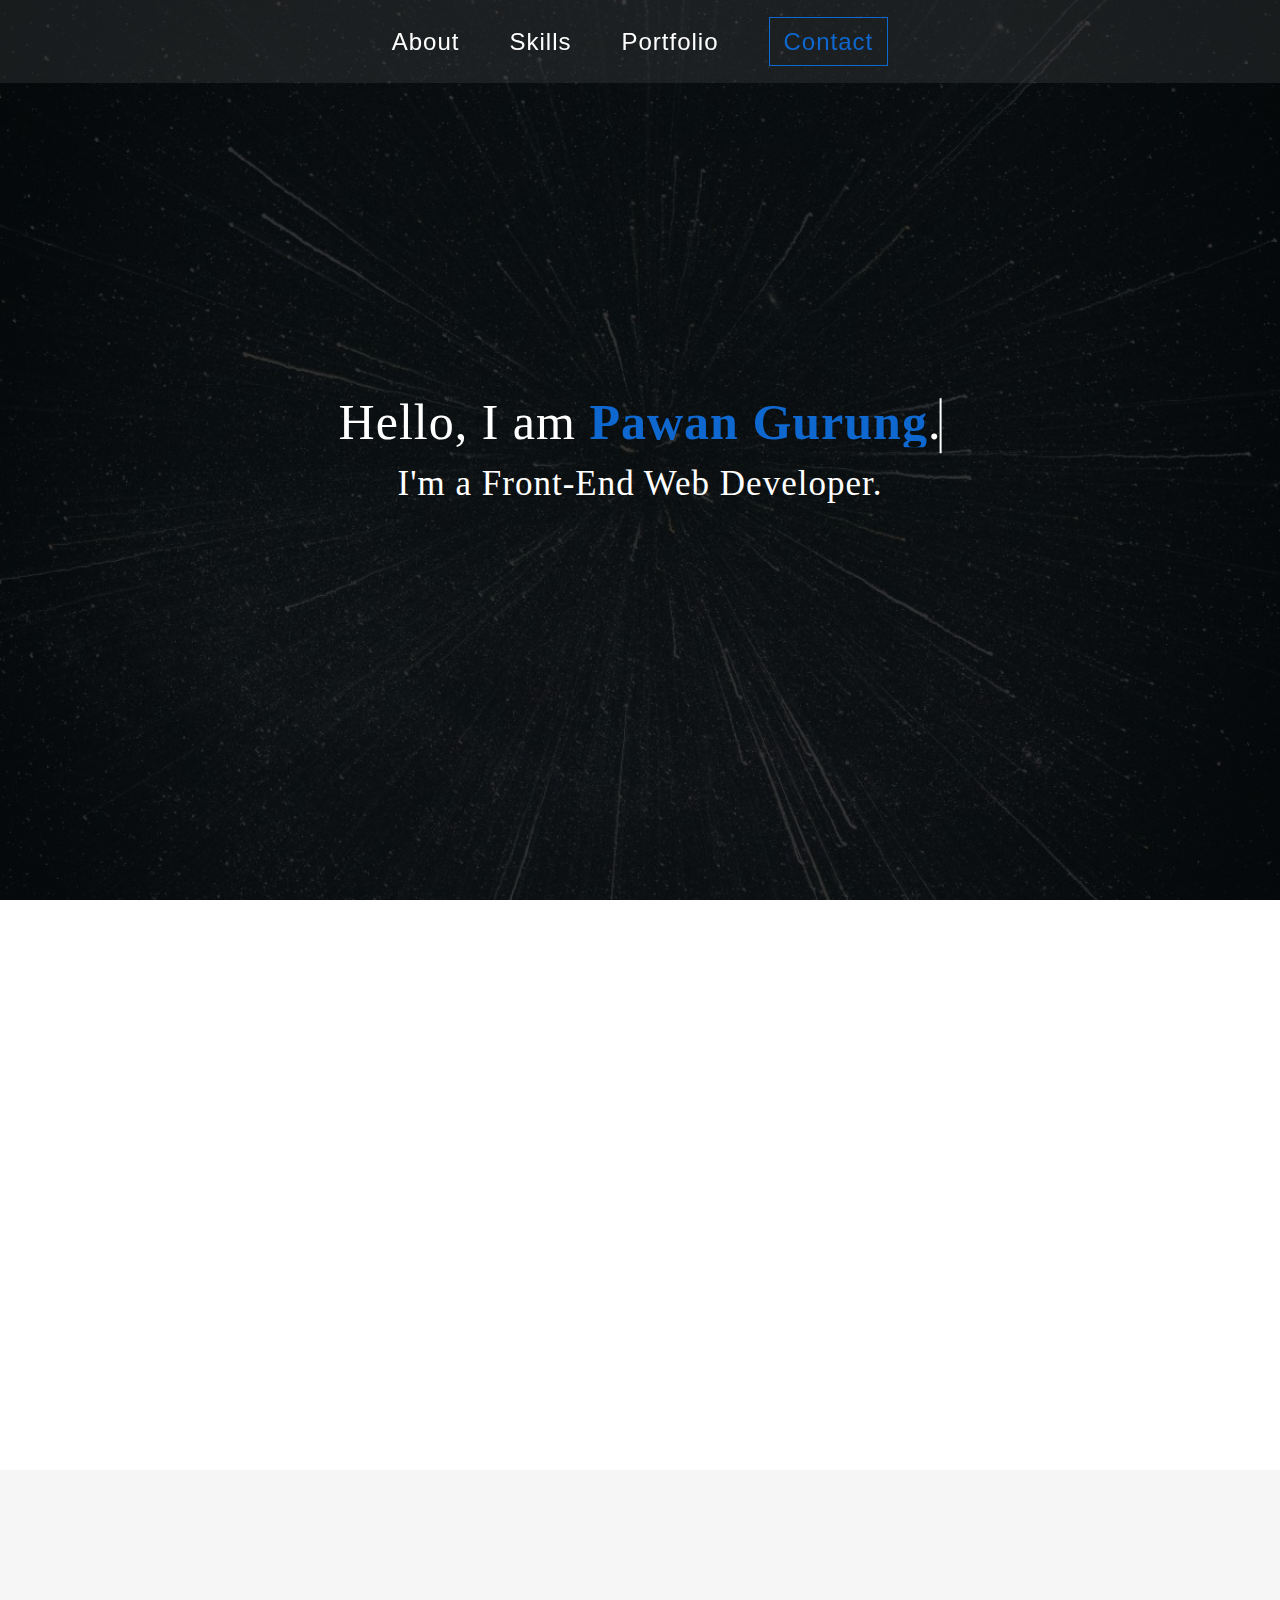
==== commit 98f7dbf4: "contact-form php added" ====
--- a/markup/index.html
+++ b/markup/index.html
@@ -19,13 +19,15 @@
 					</div>
 					<nav class="main-navigation">
 						<ul>
-							<li><a class="current" href="#">Home</a></li>
-							<li><a href="#">About</a></li>
-							<li><a href="#">Skills</a></li>
-							<li><a href="#">Portfolio</a></li>
-							<li><a  class="contact" href="#">Contact</a></li>
+							<li><a href="#about-section">About</a></li>
+							<li><a href="#skills-section">Skills</a></li>
+							<li><a href="#portfolio-section">Portfolio</a></li>
+							<li><a class="contact" href="#footer-section">Contact</a></li>
 						</ul> 
 					</nav>
+					<div id="toggle-btn"> 
+						<span></span>
+					</div>
 				</div>
 			</header>
 		</div>
@@ -178,7 +180,7 @@
 					<button data-filter="*">All</button>
 					<button data-filter=".landing">landing page</button>
 					<button data-filter=".portfolio">Portfolio</button>
-					<button data-filter=".e-commerce">E commerce</button>
+					<button data-filter=".e-commerce">Blog</button>
 					<button data-filter=".one-page">One page</button>	
 				</div>
 				<div class="row">
@@ -196,8 +198,8 @@
 						<div class="bg-img b-2"></div>
 						<div class="holder">
 							<a id="second-btn" class="readmore-btn" href="#open">Readmore</a>
-							<a href="#">Demo</a>
-							<a href="#">Github</a>
+							<a href="https://pawangurung66.github.io/Blossom/">Demo</a>
+							<a href="https://github.com/pawangurung66/Blossom">Github</a>
 						</div>
 					</div>
 					<div class="col portfolio landing wow fadeInUp" 
@@ -206,7 +208,7 @@
 						<div class="holder">
 							<a id="third-btn" class="readmore-btn" href="#open">Readmore</a>
 							<a href="https://pawangurung66.github.io/Prodigious-Portfolio/">Demo</a>
-							<a href="#">Github</a>
+							<a href="https://github.com/pawangurung66/Prodigious-Portfolio">Github</a>
 						</div>
 					</div>
 					<div class="col e-commerce portfolio wow fadeInUp" 
@@ -223,6 +225,35 @@
 			<div id="open" class="full-info first-content">
 				<img src="images/img8.png" alt="">
 				<div class="content">
+					<h2 class="title">Omega Travel</h2>
+					<div class="tags">
+						<span>HTMl</span>
+						<span>CSS</span>
+						<span>JQUERY</span>
+						<span>SASS</span>
+					</div>
+					<div class="text-holder">
+						<p>The simple one page website for Travel Agency companies with some single blog page and blog list page.</p>
+					</div>
+				</div>
+			</div>
+			<div id="open" class="full-info second-content">
+				<img src="images/img7.png" alt="">
+				<div class="content">
+					<h2 class="title">BlossomPin- By Rara Theme</h2>
+					<div class="tags">
+						<span>HTMl</span>
+						<span>CSS</span>
+						<span>JQUERY</span>
+					</div>
+					<div class="text-holder">
+						<p>I was given task to built this beautiful layout home page when i was doing internship in Codewing solution. This site has been already published and this belongs to raratheme.</p>
+					</div>
+				</div>
+			</div>
+			<div id="open" class="full-info third-content">
+				<img src="images/img6.png" alt="">
+				<div class="content">
 					<h2 class="title">Prodisious-portfolio</h2>
 					<div class="tags">
 						<span>HTMl</span>
@@ -231,37 +262,7 @@
 						<span>SASS</span>
 					</div>
 					<div class="text-holder">
-						<p>Lorem ipsum dolor sit amet, consectetur adipisicing elit. Nam asperiores nulla error, itaque recusandae distinctio delectus doloribu</p>
-					</div>
-				</div>
-			</div>
-			<div id="open" class="full-info second-content">
-				<img src="images/img7.png" alt="">
-				<div class="content">
-					<h2 class="title">Minimal Blog</h2>
-					<div class="tags">
-						<span>HTMl</span>
-						<span>CSS</span>
-						<span>JQUERY</span>
-						<span>SASS</span>
-					</div>
-					<div class="text-holder">
-						<p>Lorem ipsum dolor sit amet, consectetur adipisicing elit. Nam asperiores nulla error, itaque recusandae distinctio delectus doloribu</p>
-					</div>
-				</div>
-			</div>
-			<div id="open" class="full-info third-content">
-				<img src="images/img6.png" alt="">
-				<div class="content">
-					<h2 class="title">Omega Travel</h2>
-					<div class="tags">
-						<span>HTMl</span>
-						<span>CSS</span>
-						<span>JQUERY</span>
-						<span>SASS</span>
-					</div>
-					<div class="text-holder">
-						<p>Lorem ipsum dolor sit amet, consectetur adipisicing elit. Nam asperiores nulla error, itaque recusandae distinctio delectus doloribu</p>
+						<p>This is a simple and elegant web site that i have build for one of my good friend.</p>
 					</div>
 				</div>
 			</div>
@@ -282,7 +283,7 @@
 			</div>
 		</section>
 		<!-- Portfolio Section -->
-		<footer class="site-footer">
+		<footer id="footer-section" class="site-footer">
 			<div class="container">
 				<header class="entry-header">
 					<h2 class="entry-title wow fadeInLeft" data-wow-delay='0.3s'>Contact</h2>
@@ -290,16 +291,16 @@
 					data-wow-delay='0.4s'>Have a question or want to work together?</p>
 				</header>
 				<div class="footer-t">
-					<form action="#" class="contact-form wow fadeIn" 
+					<form action="contact-form.php" method="post" class="contact-form wow fadeIn" 
 						data-wow-delay='0.8s' data-wow-offset="80">
 						<p>
 							<label>
-								<span class="your-name"><input type="text" placeholder="Name"></span>
+								<span class="your-name"><input type="text" name="name"placeholder="Name"></span>
 							</label>
 						</p>
 						<p>
 							<label>
-								<span class="your-email"><input type="text" placeholder="Enter your email"></span>
+								<span class="your-email"><input type="text" name="email" placeholder="Enter your email"></span>
 							</label>
 						</p>
 						<p>
@@ -308,14 +309,13 @@
 							</label>
 						</p>
 						<p>
-							<input type="submit" placeholder="submit">
+							<input type="submit" name="button" placeholder="submit">
 						</p>
 					</form>
 					<section class="widget widget-social-link wow fadeInLeft" data-wow-delay='0.3s'>
 						<ul class="social-network">
-							<li><a href="#"><i class="fab fa-facebook-square"></i></a></li>
-							<li><a href="#"><i class="fab fa-instagram"></i></a></li>
-							<li><a href="#"><i class="fab fa-linkedin"></i></a></li>
+							<li><a href="https://www.facebook.com/pawon.gurung.6"><i class="fab fa-facebook-square"></i></a></li>
+							<li><a href="https://www.linkedin.com/in/pawan-gurung-10b6b2178/"><i class="fab fa-linkedin"></i></a></li>
 						</ul>
 					</section>
 				</div>
@@ -324,6 +324,9 @@
 				</div>
 			</div>
 		</footer>
+		<div class="to-top">
+			<i class="fas fa-arrow-up"></i>
+		</div>
 	</div>
 	<div class="overlay"></div>
 <script src="js/all.js"></script>
--- a/markup/style.css
+++ b/markup/style.css
@@ -283,6 +283,18 @@
   display: block;
   clear: both; }
 
+@media (max-width: 1199px) {
+  .container {
+    max-width: 970px; } }
+@media (max-width: 1024px) {
+  .container {
+    max-width: 750px; } }
+@media (max-width: 767px) {
+  .container {
+    max-width: 384px; } }
+@media (max-width: 500px) {
+  .container {
+    max-width: 100%; } }
 .bg-wrapper {
   position: relative;
   background: linear-gradient(rgba(0, 0, 0, 0.8), rgba(0, 0, 0, 0.8)), url(images/img1.jpg);
@@ -562,6 +574,24 @@
   padding: 10px 15px;
   outline: none;
   width: 450px; }
+  @media (max-width: 767px) {
+    input[type="text"],
+    input[type="email"],
+    input[type="url"],
+    input[type="password"],
+    input[type="search"],
+    input[type="number"],
+    input[type="tel"],
+    input[type="range"],
+    input[type="date"],
+    input[type="month"],
+    input[type="week"],
+    input[type="time"],
+    input[type="datetime"],
+    input[type="datetime-local"],
+    input[type="color"],
+    textarea {
+      width: 300px; } }
 
 input[type="text"]:focus,
 input[type="email"]:focus,
@@ -588,6 +618,9 @@
   width: 450px;
   height: 180px;
   resize: vertical; }
+  @media (max-width: 767px) {
+    textarea {
+      width: 300px; } }
 
 /*--------------------------------------------------------------
 # Infinite scroll
@@ -641,6 +674,14 @@
     animation: type 3s steps(22) 1;
     overflow: hidden;
     white-space: nowrap; }
+    @media (max-width: 767px) {
+      .site-header .text-site .site-title {
+        font-size: 2.2rem;
+        line-height: 3rem; } }
+    @media (max-width: 500px) {
+      .site-header .text-site .site-title {
+        font-size: 1.40rem;
+        line-height: 2rem; } }
     .site-header .text-site .site-title:after {
       content: '';
       position: absolute;
@@ -653,6 +694,9 @@
       -o-animation: type 3s steps(22) 1;
       -o-animation: type 3s steps(22) 1;
       animation: type 3s steps(22) 1; }
+      @media (max-width: 767px) {
+        .site-header .text-site .site-title:after {
+          height: 40px; } }
   .site-header .text-site .highlight {
     color: #0e68cf;
     font-weight: 600; }
@@ -669,6 +713,14 @@
     -o-animation: visible 1s backwards ease 1;
     animation: visible 1s backwards ease 1;
     animation-delay: 3s; }
+    @media (max-width: 767px) {
+      .site-header .text-site .site-description {
+        font-size: 1.6rem;
+        line-height: 1.10rem; } }
+    @media (max-width: 500px) {
+      .site-header .text-site .site-description {
+        font-size: 1rem;
+        line-height: 1.66rem; } }
 
 /* ------------------------------------
  Some Key Frames
@@ -868,9 +920,95 @@
         color: #0e68cf; }
         .main-navigation ul li .contact:hover, .main-navigation ul li .contact:focus {
           color: #fff;
-          border-color: #fff; }
+          border-color: #fff;
+          text-decoration: none; }
       .main-navigation ul li:last-child {
         margin: 0; }
+
+/* =========================================
+ Media Query
+ ========================================== */
+@media (max-width: 1024px) {
+  .site-header .main-navigation {
+    position: fixed;
+    top: -380px;
+    left: 0;
+    -webkit-transform: translate(0, 0);
+    -moz-transform: translate(0, 0);
+    transform: translate(0, 0);
+    height: 350px;
+    z-index: 999;
+    background: #404040;
+    padding: 0;
+    -webkit-transition: 0.3s;
+    -moz-transition: 0.3s;
+    transition: 0.3s; }
+    .site-header .main-navigation ul {
+      flex-direction: column;
+      font-size: 18px;
+      line-height: 24px;
+      padding-top: 50px;
+      text-align: center; }
+      .site-header .main-navigation ul li {
+        margin: 0 0 30px; }
+  .site-header #toggle-btn {
+    position: fixed;
+    top: 0;
+    right: 0;
+    margin: 30px 30px 0;
+    background: #0e68cf;
+    display: block;
+    width: 60px;
+    height: 60px;
+    border-radius: 50%;
+    cursor: pointer;
+    box-shadow: 0px 4px 22px rgba(0, 0, 0, 0.4);
+    z-index: 9999;
+    -webkit-transition: ease 0.4s;
+    -moz-transition: ease 0.4s;
+    transition: ease 0.4s; }
+    .site-header #toggle-btn span {
+      content: '';
+      position: absolute;
+      top: 50%;
+      left: 50%;
+      -webkit-transform: translate(-50%, -50%);
+      -moz-transform: translate(-50%, -50%);
+      transform: translate(-50%, -50%);
+      width: 58%;
+      height: 3px;
+      background: #fff; }
+    .site-header #toggle-btn:after, .site-header #toggle-btn:before {
+      content: '';
+      position: absolute;
+      left: 13px;
+      width: 58%;
+      height: 3px;
+      background: #fff; }
+    .site-header #toggle-btn:before {
+      top: 39px; }
+    .site-header #toggle-btn:after {
+      top: 19px; }
+  .site-header .active {
+    -webkit-transform: rotate(180deg);
+    -moz-transform: rotate(180deg);
+    transform: rotate(180deg);
+    -webkit-transition: ease 0.4s;
+    -moz-transition: ease 0.4s;
+    transition: ease 0.4s; }
+    .site-header .active span {
+      background: none !important; }
+    .site-header .active:after {
+      -webkit-transform: rotate(45deg) translate(6px, 7px);
+      -moz-transform: rotate(45deg) translate(6px, 7px);
+      transform: rotate(45deg) translate(6px, 7px); }
+    .site-header .active:before {
+      -webkit-transform: rotate(-45deg) translate(7px, -7px);
+      -moz-transform: rotate(-45deg) translate(7px, -7px);
+      transform: rotate(-45deg) translate(7px, -7px); } }
+.open-menu .main-navigation {
+  display: block;
+  top: 0; }
 
 .about .about-description .btns {
   font-size: 1rem;
@@ -889,6 +1027,28 @@
       background: #fff;
       text-decoration: none; }
 
+.to-top {
+  width: 50px;
+  height: 50px;
+  background: #509cf3;
+  color: #fff;
+  padding: 10px 10px;
+  border-radius: 50%;
+  font-size: 24px;
+  text-align: center;
+  cursor: pointer;
+  position: fixed;
+  bottom: 20px;
+  right: 20px;
+  display: none;
+  -webkit-transition: 0.2s;
+  -moz-transition: 0.2s;
+  transition: 0.2s; }
+  .to-top:hover {
+    -webkit-transform: scale(1.2);
+    -moz-transform: scale(1.2);
+    transform: scale(1.2); }
+
 .site-content {
   margin: 60px 0 80px; }
 
@@ -917,7 +1077,7 @@
   margin-left: 5.1282%; }
 
 .about {
-  margin: 100px 0; }
+  padding-top: 100px; }
   .about .section-header {
     margin-bottom: 100px; }
     .about .section-header .section-title {
@@ -990,6 +1150,9 @@
       .about .about-description .container .img-holder {
         border-radius: 5px;
         text-align: right; }
+        @media (max-width: 500px) {
+          .about .about-description .container .img-holder {
+            text-align: center; } }
         .about .about-description .container .img-holder img {
           vertical-align: top;
           border-radius: 10px;
@@ -1020,8 +1183,41 @@
         .about .about-description .container .description .text-holder {
           padding-bottom: 10px; }
 
+/* ======================================
+ Media Query
+ ======================================= */
+@media (max-width: 1024px) {
+  .about .row .items {
+    width: 50%;
+    padding: 35px; } }
+  @media (max-width: 1024px) and (max-width: 767px) {
+    .about .row .items {
+      width: 100%;
+      padding: 0 35px 35px; } }
+@media (max-width: 1024px) {
+    .about .row .items .icon-holder {
+      color: #f6f6f6;
+      padding: 20px 0;
+      background: #509cf3;
+      -webkit-transform: translate(0, 0px);
+      -moz-transform: translate(0, 0px);
+      transform: translate(0, 0px); }
+    .about .row .items .content {
+      font-size: 1rem; } }
+@media (max-width: 1024px) and (max-width: 767px) {
+  .about .about-description .container {
+    flex-wrap: wrap; } }
+@media (max-width: 1024px) and (max-width: 767px) {
+  .about .about-description .container .description {
+    width: 100%;
+    margin-left: 0; } }
+@media (max-width: 1024px) {
+  .about .about-description .container .description .title {
+    font-size: 2rem; }
+  .about .about-description .container .description .btns a {
+    padding: 14px 22px; } }
 .skills {
-  margin-bottom: 80px; }
+  padding-top: 80px; }
   .skills .section-header {
     margin-bottom: 100px; }
     .skills .section-header .section-title {
@@ -1072,6 +1268,9 @@
         margin-bottom: 14px;
         background: #999999;
         position: relative; }
+        @media (max-width: 767px) {
+          .skills .skills-holder .skill .bar {
+            width: 300px; } }
         .skills .skills-holder .skill .bar .bar-fill {
           background: #0e68cf;
           padding: 2px 0;
@@ -1095,30 +1294,51 @@
           width: 80%; }
           .skills .skills-holder .skill .bar .html .bar-title {
             padding: 4px 50px; }
+            @media (max-width: 767px) {
+              .skills .skills-holder .skill .bar .html .bar-title {
+                padding: 5px 25px; } }
         .skills .skills-holder .skill .bar .css {
           width: 82%; }
+          @media (max-width: 767px) {
+            .skills .skills-holder .skill .bar .css {
+              width: 84%; } }
           .skills .skills-holder .skill .bar .css .bar-title {
             padding: 4px 54px; }
+            @media (max-width: 767px) {
+              .skills .skills-holder .skill .bar .css .bar-title {
+                padding: 4px 30px; } }
         .skills .skills-holder .skill .bar .sass {
           width: 70%; }
           .skills .skills-holder .skill .bar .sass .bar-title {
             padding: 4px 50px; }
+            @media (max-width: 767px) {
+              .skills .skills-holder .skill .bar .sass .bar-title {
+                padding: 4px 26px; } }
         .skills .skills-holder .skill .bar .js {
           width: 50%; }
           .skills .skills-holder .skill .bar .js .bar-title {
             padding: 4px 35px; }
+            @media (max-width: 767px) {
+              .skills .skills-holder .skill .bar .js .bar-title {
+                padding: 5px 9px; } }
         .skills .skills-holder .skill .bar .Jquery {
           width: 60%; }
           .skills .skills-holder .skill .bar .Jquery .bar-title {
             padding: 4px 48px; }
+            @media (max-width: 767px) {
+              .skills .skills-holder .skill .bar .Jquery .bar-title {
+                padding: 5px 23px; } }
         .skills .skills-holder .skill .bar .Wordpress {
           width: 50%; }
           .skills .skills-holder .skill .bar .Wordpress .bar-title {
             padding: 4px 35px; }
+            @media (max-width: 767px) {
+              .skills .skills-holder .skill .bar .Wordpress .bar-title {
+                padding: 5px 8px; } }
         .skills .skills-holder .skill .bar .xd {
           width: 70%; }
           .skills .skills-holder .skill .bar .xd .bar-title {
-            padding: 4px 60px; }
+            padding: 5px 37px; }
     .skills .skills-holder .dev-t {
       width: 50%;
       text-align: center; }
@@ -1181,6 +1401,21 @@
             border-radius: 50%;
             background: #0e68cf; }
 
+/* ==============================
+ Feature Section Media Query
+================================= */
+@media (max-width: 1024px) {
+  .skills .skills-holder {
+    flex-wrap: wrap; }
+    .skills .skills-holder .skill {
+      width: 100%;
+      margin: 0 0 40px 100px; } }
+    @media (max-width: 1024px) and (max-width: 767px) {
+      .skills .skills-holder .skill {
+        margin-left: 0; } }
+@media (max-width: 1024px) {
+    .skills .skills-holder .dev-t {
+      width: 100%; } }
 .portfolio {
   padding: 100px 0;
   background: #f6f6f6; }
@@ -1215,6 +1450,11 @@
     text-transform: uppercase;
     display: flex;
     justify-content: center; }
+    @media (max-width: 767px) {
+      .portfolio .list-title {
+        font-size: 0.88rem;
+        line-height: 1rem;
+        flex-wrap: wrap; } }
     .portfolio .list-title button {
       margin-right: 26px;
       color: #fff;
@@ -1225,19 +1465,30 @@
       -webkit-transition: ease 0.3s;
       -moz-transition: ease 0.3s;
       transition: ease 0.3s; }
+      @media (max-width: 767px) {
+        .portfolio .list-title button {
+          padding: 2px 10px;
+          margin: 0 18px 18px 0; } }
       .portfolio .list-title button:hover, .portfolio .list-title button:focus {
         color: #0e68cf;
         background: #fff;
         text-decoration: none; }
       .portfolio .list-title button:last-child {
-        margin: 0; }
+        margin-right: 0; }
   .portfolio .row {
     margin: 60px -10px 0 -10px;
-    display: flex; }
+    display: flex;
+    flex-wrap: wrap; }
     .portfolio .row .col {
       padding: 10px;
       box-shadow: 0 2px 6px rgba(0, 0, 0, 0.5);
       width: 33.3333%; }
+      @media (max-width: 1024px) {
+        .portfolio .row .col {
+          width: 50%; } }
+      @media (max-width: 767px) {
+        .portfolio .row .col {
+          width: 100%; } }
       .portfolio .row .col .bg-img {
         height: 450px;
         -webkit-transition: ease-in-out 4s;
